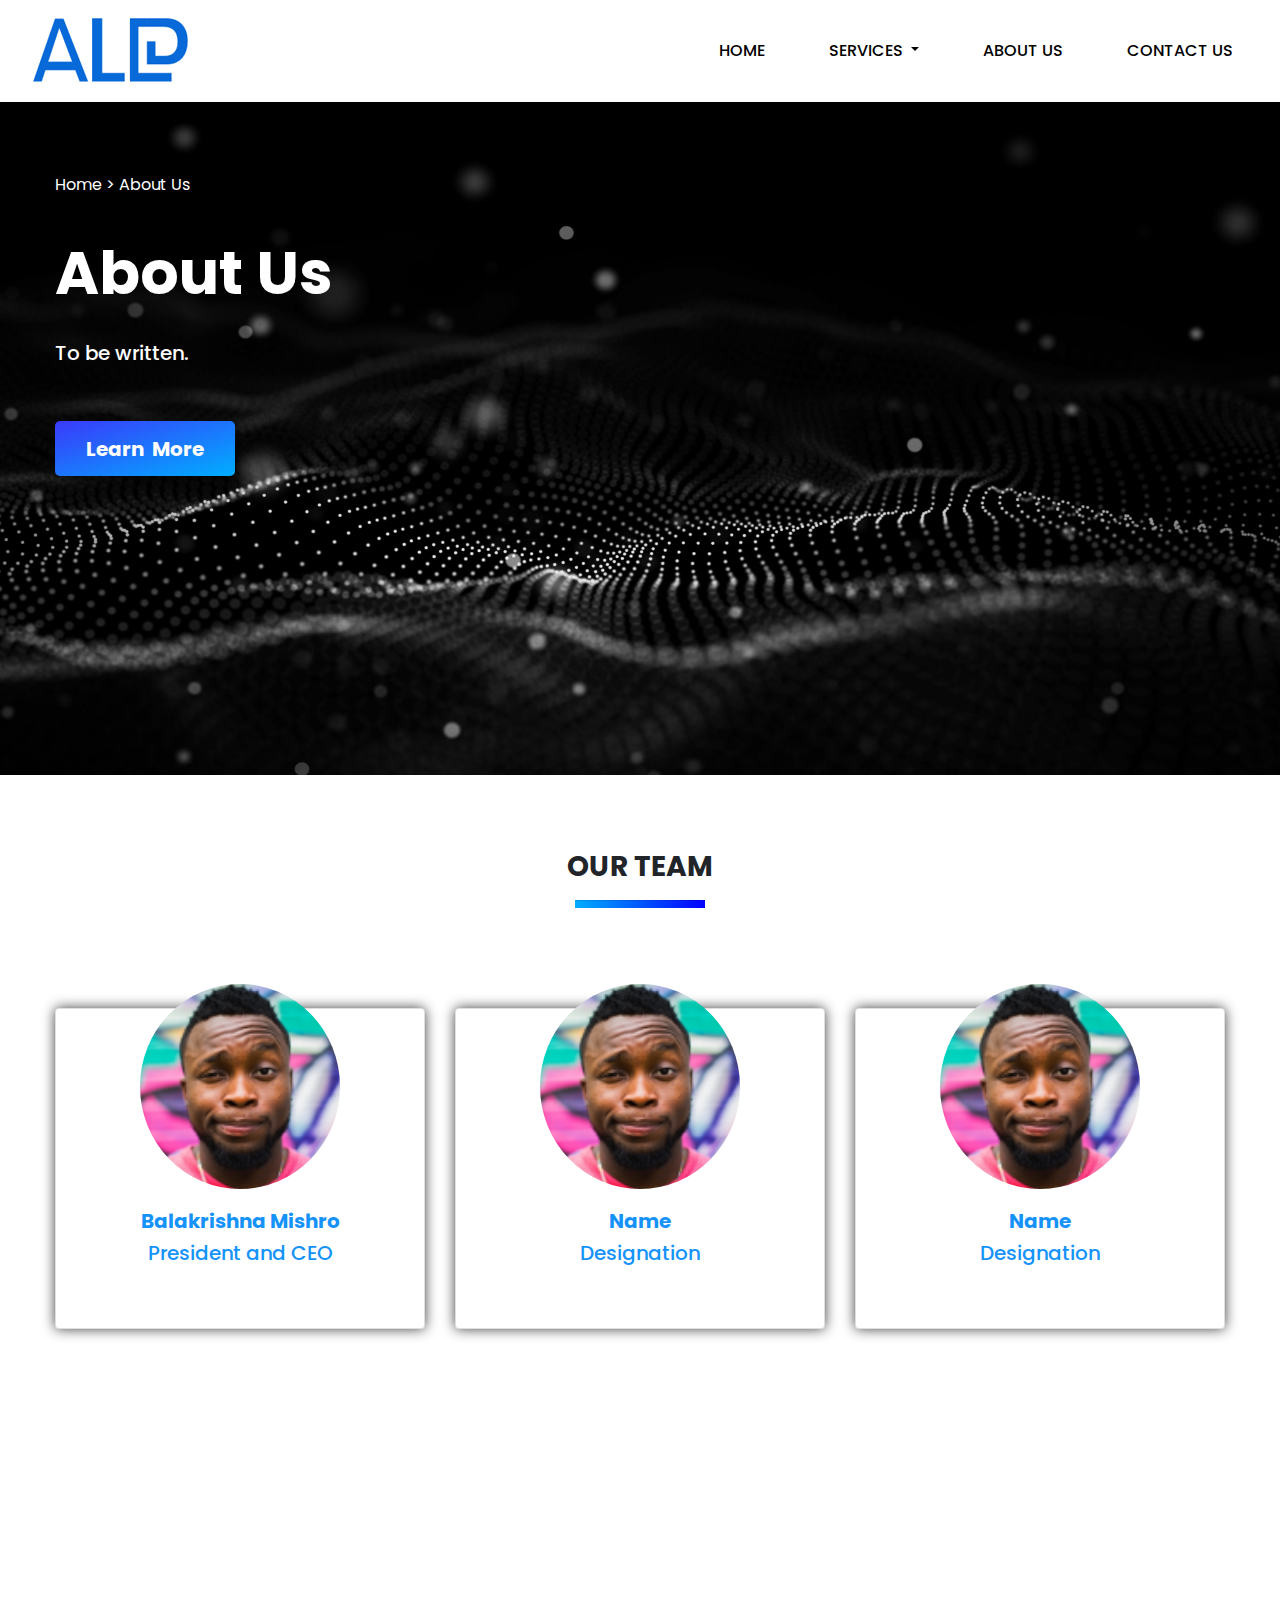
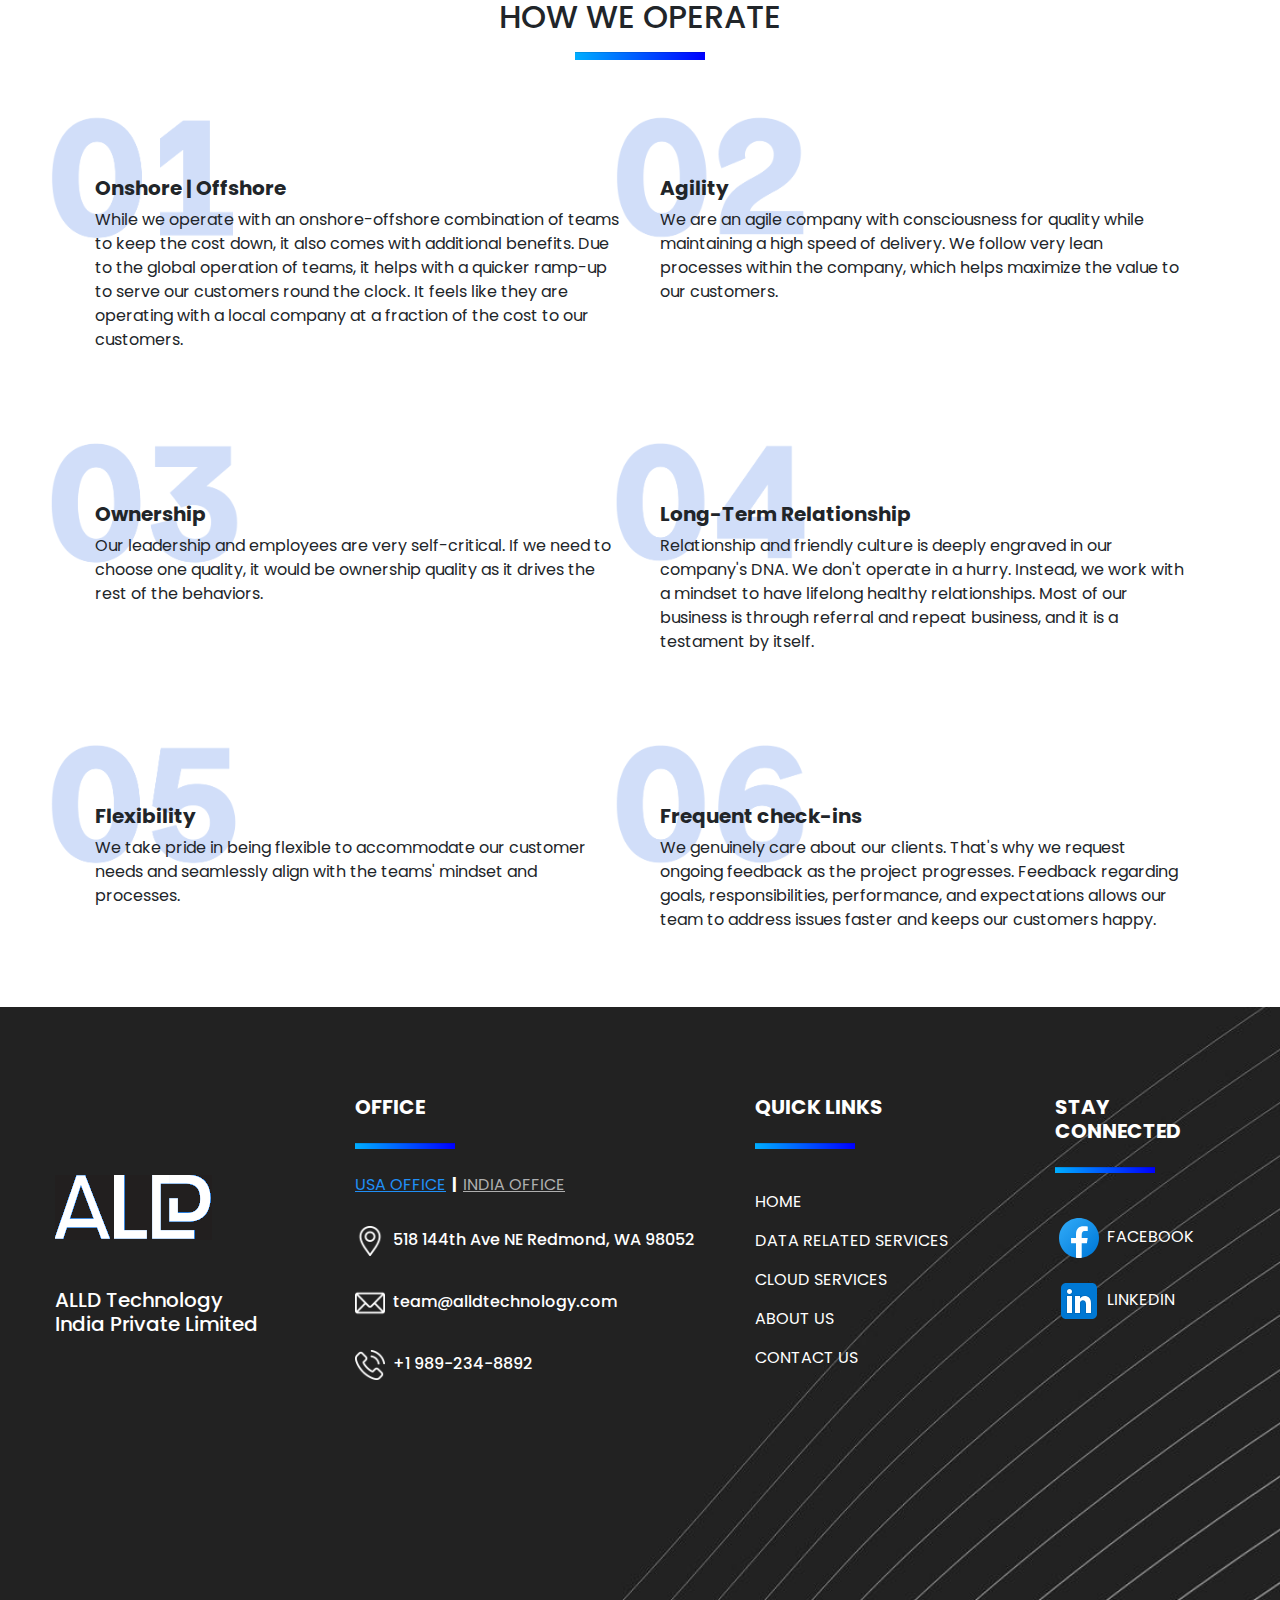
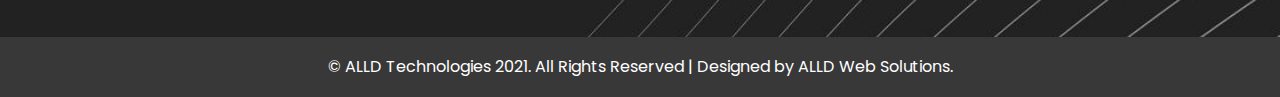
==== aboutUs.html @ c8954ce0 "Final changes" ====
<!doctype html>
<html lang="en">

<head>
    <!-- Required meta tags -->
    <meta charset="utf-8">
    <meta name="viewport" content="width=device-width, initial-scale=1, shrink-to-fit=no">

    <!-- Favicon -->
    <link rel="shortcut icon" href="images/favicon.ico" type="image/x-icon">
    <link rel="icon" href="images/favicon.ico" type="image/x-icon">

    <!-- Bootstrap CSS -->
    <link rel="stylesheet" href="css/bootstrap.min.css">
    <link rel="stylesheet" href="css/fontawesome-all.css">
    <link rel="stylesheet" href="css/plugin.css">
    <link rel="stylesheet" href="css/vendor.css">
    <link rel="stylesheet" href="css/common.css">
    <script src="https://cdn.jsdelivr.net/npm/bootstrap@5.1.3/dist/js/bootstrap.min.js"></script>
    <script src="js/script.js"></script>
    <title>ALLD solves ALL DATA problems</title>

<body>
    <header>
        <nav class="navbar navbar-expand-lg">
            <div class="container-xl">
                <a class="navbar-brand" href="#"><img src="images/logo.png" class=" img-fluid"></a>
                <button class="navbar-toggler" type="button" data-toggle="collapse" data-target="#main-nav"
                    aria-controls="main-nav" aria-expanded="false" aria-label="Toggle navigation">
                    <span class="line"></span>
                    <span class="line"></span>
                    <span class="line" style="margin-bottom: 0;"></span>
                </button>
                <div class="collapse navbar-collapse" id="main-nav">
                    <ul class="navbar-nav ml-auto">
                        <li class="nav-item">
                            <a class="nav-link" href="/"> HOME <span class="sr-only">(current)</span></a>
                        </li>
                        <div class="dropdown nav-item">
                            <button class="nav-link dropdown-toggle" id="dropdownMenuButton1" data-bs-toggle="dropdown"
                                aria-expanded="true">
                                SERVICES
                            </button>
                            <ul class="dropdown-menu" aria-labelledby="dropdownMenuButton1">
                                <li><a class="dropdown-item" href="dataServices.html">DATA RELATED SERVICES</a></li>
                                <li><a class="dropdown-item" href="cloudServices.html">CLOUD SERVICES</a></li>
                            </ul>
                        </div>
                        <li class="nav-item">
                            <a class="nav-link" href=""> ABOUT US </a>
                        </li>
                        <li class="nav-item">
                            <a class="nav-link" href="contactUs.html"> CONTACT US </a>
                        </li>
                    </ul>
                </div>
            </div>
        </nav>
    </header>
    <section class="services-landing-text"
        style="position: relative; top: 100px; background-image: url('images/new.jpg.crdownload'); background-size: 100% 100%; opacity: 1; height: 75vh;">
        <div class="container">
            <div class="row">
                <div class="col-md-8" style="position: relative; top: 30px">
                    <p><a href="/">Home</a> > About Us</p><br>
                    <h1><b>About Us</b></h1><br>
                    <h5>To be written.</h5><br><br>
                    <button onClick="goDown(600)"><b>Learn&nbsp;
                            More</b></button>
                </div>
            </div>
        </div>
    </section>

    <section class="big" style="top: 100px;">
        <div class="container">
            <h3><b>OUR TEAM</b></h3>
            <hr style="width: 130px; height: 7px;">
            <div class="row team">
                <div class="col-md-4">
                    <div class="card">
                        <img src="images/client-img.png" alt="" width="200">
                        <div class="details">
                            <h5><b>Balakrishna Mishro</b></h5>
                            <h5>President and CEO</h5>
                        </div>
                        <p>Balakrishna Mishro is an ex Microsoft, who loves to code everyday. Bala was in Microsoft for
                            10 years and worked in
                            office365 Antispam team as bigdata engineer. Bala was one of the early member who built the
                            massive data pipeline in
                            antispam team to manage 100TB of data every day. And Bala was one of the member to build few
                            most efficient ML models
                            which still runs in antispam runtime. <br><br>
                            As evidenced in this stint at Microsoft, Bala loves to build complex Big Data and Cloud
                            applications and products.</p>
                    </div>
                </div>
                <div class="col-md-4">
                    <div class="card">
                        <img src="images/client-img.png" alt="" width="200">
                        <div class="details">
                            <h5><b>Name</b></h5>
                            <h5>Designation</h5>
                        </div>
                        <p>Lorem ipsum dolor sit amet, consectetur adipisicing elit. Voluptate repudiandae repellendus
                            reiciendis enim nobis! Aspernatur placeat tempore in animi, aut incidunt laborum esse
                            temporibus aliquid quo enim deleniti, atque ab?</p>
                    </div>
                </div>
                <div class="col-md-4">
                    <div class="card">
                        <img src="images/client-img.png" alt="" width="200">
                        <div class="details">
                            <h5><b>Name</b></h5>
                            <h5>Designation</h5>
                        </div>
                        <p>Lorem ipsum dolor sit amet, consectetur adipisicing elit. Voluptate repudiandae repellendus
                            reiciendis enim nobis! Aspernatur placeat tempore in animi, aut incidunt laborum esse
                            temporibus aliquid quo enim deleniti, atque ab?</p>
                    </div>
                </div>
            </div>
        </div>
        <div class="container about-work">
            <h2 style="text-align: center;">HOW WE OPERATE</h2>
            <hr style="width: 130px; height: 7px;">
            <div class="row">
                <div class="col-md-6 cards">
                    <img src="images/numbers/1.png" width="200"
                        style="position: absolute; top: -30px; left: -30px; z-index:-1; opacity: .2;">
                    <h5><b>Onshore | Offshore</b></h5>
                    While we operate with an onshore-offshore combination of teams to keep the cost down, it also comes
                    with additional
                    benefits. Due to the global operation of teams, it helps with a quicker ramp-up to serve our
                    customers round the clock.
                    It feels like they are operating with a local company at a fraction of the cost to our customers.
                </div>
                <div class="col-md-6 cards">
                    <img src="images/numbers/2.png" width="200"
                        style="position: absolute; top: -30px; left: -30px; z-index:-1; opacity: .2;">
                    <h5><b>Agility</b></h5>
                    We are an agile company with consciousness for quality while maintaining a high speed of delivery.
                    We follow very lean
                    processes within the company, which helps maximize the value to our customers.
                </div>
            </div>

            <div class="row">
                <div class="col-md-6 cards">
                    <img src="images/numbers/3.png" width="200"
                        style="position: absolute; top: -30px; left: -30px; z-index:-1; opacity: .2;">
                    <h5><b>Ownership</b></h5>
                    Our leadership and employees are very self-critical. If we need to choose one quality, it would be
                    ownership quality as
                    it drives the rest of the behaviors.
                </div>
                <div class="col-md-6 cards">
                    <img src="images/numbers/4.png" width="200"
                        style="position: absolute; top: -30px; left: -30px; z-index:-1; opacity: .2;">
                    <h5><b>Long-Term Relationship</b></h5>
                    Relationship and friendly culture is deeply engraved in our company's DNA. We don't operate in a
                    hurry. Instead, we work
                    with a mindset to have lifelong healthy relationships. Most of our business is through referral and
                    repeat business, and
                    it is a testament by itself.
                </div>
            </div>

            <div class="row">
                <div class="col-md-6 cards">
                    <img src="images/numbers/5.png" width="200"
                        style="position: absolute; top: -30px; left: -30px; z-index:-1; opacity: .2;">
                    <h5><b>Flexibility</b></h5>
                    We take pride in being flexible to accommodate our customer needs and seamlessly align with the
                    teams' mindset and
                    processes.
                </div>
                <div class="col-md-6 cards">
                    <img src="images/numbers/6.png" width="200"
                        style="position: absolute; top: -30px; left: -30px; z-index:-1; opacity: .2;">
                    <h5><b>Frequent check-ins</b></h5>
                    We genuinely care about our clients. That's why we request ongoing feedback as the project
                    progresses. Feedback
                    regarding goals, responsibilities, performance, and expectations allows our team to address issues
                    faster and keeps our
                    customers happy.
                </div>
            </div>
        </div>
    </section>

    <footer style="background-image: url('images/service-background.jpeg');">
        <div class="container">
            <div class="row">
                <div class="col-md-3">
                    <div class="footer-spacer"></div>
                    <div class="footer-spacer"></div>
                    <div class="footer-spacer"></div>
                    <img src="images/logo/footer-logo.png" class="img-fluid"><br><br><br>
                    <h5>ALLD Technology<br>India Private Limited</h5><br>
                </div>
                <div class="col-md-4 office">
                    <div class="footer-spacer"></div>
                    <h5><b>OFFICE</b></h5>
                    <hr class="hr-footer"><br><br>
                    <h6><b><button onclick="changeOffice('USA')" id='USA' class="active"><u>USA
                                    OFFICE</u></button>&nbsp; |
                            &nbsp;<button onclick="changeOffice('INDIA')" id='INDIA'><u>INDIA OFFICE</u></button></b>
                    </h6><br>
                    <h6><img src="images/logo/location.png" width="30"> &nbsp;<span id="office-address">518 144th Ave
                            NE Redmond, WA 98052</span></h6>
                    <br>
                    <h6><img src="images/logo/email.png" width="30">&nbsp;&nbsp;team@alldtechnology.com</h6>
                    <br>
                    <h6><img src="images/logo/phone-call.png" width="30">&nbsp;&nbsp;<span id="office-phone">+1
                            989-234-8892</span></h6>
                </div>
                <div class="col-md-3">
                    <div class="footer-spacer"></div>
                    <h5><b>QUICK LINKS</b></h5>
                    <hr class="hr-footer"><br><br>
                    <ul>
                        <li><a href="/">HOME</a></li>
                        <li><a href="dataServices.html">DATA RELATED SERVICES</a></li>
                        <li><a href="cloudServices.html">CLOUD SERVICES</a></li>
                        <li><a href="">ABOUT US</a></li>
                        <li><a href="contactus.html">CONTACT US</a></li>
                    </ul>
                </div>
                <div class="col-md-2">
                    <div class="footer-spacer"></div>
                    <h5><b>STAY CONNECTED</b></h5>
                    <hr class="hr-footer"><br><br>
                    <ul>
                        <li><a href=""><img src="images/logo/icons8-facebook.svg"> FACEBOOK</a></li>
                        <li><a href=""><img src="images/logo/icons8-linkedin.svg"> LINKEDIN</a></li>
                    </ul>
                </div>
            </div>
        </div>
    </footer>
    <div class="copyright">
        <p>© ALLD Technologies 2021. All Rights Reserved | Designed by ALLD Web Solutions.</p>
    </div>

</body>
---- css/plugin.css ----
/**
 * Swiper 6.1.1
 * Most modern mobile touch slider and framework with hardware accelerated transitions
 * http://swiperjs.com
 *
 * Copyright 2014-2020 Vladimir Kharlampidi
 *
 * Released under the MIT License
 *
 * Released on: July 31, 2020
 */

 @font-face{font-family:swiper-icons;src:url('data:application/font-woff;charset=utf-8;base64, [base64]//wADZ2x5ZgAAAywAAADMAAAD2MHtryVoZWFkAAABbAAAADAAAAA2E2+eoWhoZWEAAAGcAAAAHwAAACQC9gDzaG10eAAAAigAAAAZAAAArgJkABFsb2NhAAAC0AAAAFoAAABaFQAUGG1heHAAAAG8AAAAHwAAACAAcABAbmFtZQAAA/gAAAE5AAACXvFdBwlwb3N0AAAFNAAAAGIAAACE5s74hXjaY2BkYGAAYpf5Hu/j+W2+MnAzMYDAzaX6QjD6/4//Bxj5GA8AuRwMYGkAPywL13jaY2BkYGA88P8Agx4j+/8fQDYfA1AEBWgDAIB2BOoAeNpjYGRgYNBh4GdgYgABEMnIABJzYNADCQAACWgAsQB42mNgYfzCOIGBlYGB0YcxjYGBwR1Kf2WQZGhhYGBiYGVmgAFGBiQQkOaawtDAoMBQxXjg/wEGPcYDDA4wNUA2CCgwsAAAO4EL6gAAeNpj2M0gyAACqxgGNWBkZ2D4/wMA+xkDdgAAAHjaY2BgYGaAYBkGRgYQiAHyGMF8FgYHIM3DwMHABGQrMOgyWDLEM1T9/w8UBfEMgLzE////P/5//f/V/xv+r4eaAAeMbAxwIUYmIMHEgKYAYjUcsDAwsLKxc3BycfPw8jEQA/[base64]/uznmfPFBNODM2K7MTQ45YEAZqGP81AmGGcF3iPqOop0r1SPTaTbVkfUe4HXj97wYE+yNwWYxwWu4v1ugWHgo3S1XdZEVqWM7ET0cfnLGxWfkgR42o2PvWrDMBSFj/IHLaF0zKjRgdiVMwScNRAoWUoH78Y2icB/yIY09An6AH2Bdu/UB+yxopYshQiEvnvu0dURgDt8QeC8PDw7Fpji3fEA4z/PEJ6YOB5hKh4dj3EvXhxPqH/SKUY3rJ7srZ4FZnh1PMAtPhwP6fl2PMJMPDgeQ4rY8YT6Gzao0eAEA409DuggmTnFnOcSCiEiLMgxCiTI6Cq5DZUd3Qmp10vO0LaLTd2cjN4fOumlc7lUYbSQcZFkutRG7g6JKZKy0RmdLY680CDnEJ+UMkpFFe1RN7nxdVpXrC4aTtnaurOnYercZg2YVmLN/d/gczfEimrE/fs/bOuq29Zmn8tloORaXgZgGa78yO9/cnXm2BpaGvq25Dv9S4E9+5SIc9PqupJKhYFSSl47+Qcr1mYNAAAAeNptw0cKwkAAAMDZJA8Q7OUJvkLsPfZ6zFVERPy8qHh2YER+3i/BP83vIBLLySsoKimrqKqpa2hp6+jq6RsYGhmbmJqZSy0sraxtbO3sHRydnEMU4uR6yx7JJXveP7WrDycAAAAAAAH//wACeNpjYGRgYOABYhkgZgJCZgZNBkYGLQZtIJsFLMYAAAw3ALgAeNolizEKgDAQBCchRbC2sFER0YD6qVQiBCv/H9ezGI6Z5XBAw8CBK/m5iQQVauVbXLnOrMZv2oLdKFa8Pjuru2hJzGabmOSLzNMzvutpB3N42mNgZGBg4GKQYzBhYMxJLMlj4GBgAYow/P/PAJJhLM6sSoWKfWCAAwDAjgbRAAB42mNgYGBkAIIbCZo5IPrmUn0hGA0AO8EFTQAA') format('woff');font-weight:400;font-style:normal}:root{--swiper-theme-color:#007aff}.swiper-container{margin-left:auto;margin-right:auto;position:relative;overflow:hidden;list-style:none;padding:0;z-index:1}.swiper-container-vertical>.swiper-wrapper{flex-direction:column}.swiper-wrapper{position:relative;width:100%;height:100%;z-index:1;display:flex;transition-property:transform;box-sizing:content-box}.swiper-container-android .swiper-slide,.swiper-wrapper{transform:translate3d(0px,0,0)}.swiper-container-multirow>.swiper-wrapper{flex-wrap:wrap}.swiper-container-multirow-column>.swiper-wrapper{flex-wrap:wrap;flex-direction:column}.swiper-container-free-mode>.swiper-wrapper{transition-timing-function:ease-out;margin:0 auto}.swiper-slide{flex-shrink:0;width:100%;height:100%;position:relative;transition-property:transform}.swiper-slide-invisible-blank{visibility:hidden}.swiper-container-autoheight,.swiper-container-autoheight .swiper-slide{height:auto}.swiper-container-autoheight .swiper-wrapper{align-items:flex-start;transition-property:transform,height}.swiper-container-3d{perspective:1200px}.swiper-container-3d .swiper-cube-shadow,.swiper-container-3d .swiper-slide,.swiper-container-3d .swiper-slide-shadow-bottom,.swiper-container-3d .swiper-slide-shadow-left,.swiper-container-3d .swiper-slide-shadow-right,.swiper-container-3d .swiper-slide-shadow-top,.swiper-container-3d .swiper-wrapper{transform-style:preserve-3d}.swiper-container-3d .swiper-slide-shadow-bottom,.swiper-container-3d .swiper-slide-shadow-left,.swiper-container-3d .swiper-slide-shadow-right,.swiper-container-3d .swiper-slide-shadow-top{position:absolute;left:0;top:0;width:100%;height:100%;pointer-events:none;z-index:10}.swiper-container-3d .swiper-slide-shadow-left{background-image:linear-gradient(to left,rgba(0,0,0,.5),rgba(0,0,0,0))}.swiper-container-3d .swiper-slide-shadow-right{background-image:linear-gradient(to right,rgba(0,0,0,.5),rgba(0,0,0,0))}.swiper-container-3d .swiper-slide-shadow-top{background-image:linear-gradient(to top,rgba(0,0,0,.5),rgba(0,0,0,0))}.swiper-container-3d .swiper-slide-shadow-bottom{background-image:linear-gradient(to bottom,rgba(0,0,0,.5),rgba(0,0,0,0))}.swiper-container-css-mode>.swiper-wrapper{overflow:auto;scrollbar-width:none;-ms-overflow-style:none}.swiper-container-css-mode>.swiper-wrapper::-webkit-scrollbar{display:none}.swiper-container-css-mode>.swiper-wrapper>.swiper-slide{scroll-snap-align:start start}.swiper-container-horizontal.swiper-container-css-mode>.swiper-wrapper{scroll-snap-type:x mandatory}.swiper-container-vertical.swiper-container-css-mode>.swiper-wrapper{scroll-snap-type:y mandatory}:root{--swiper-navigation-size:44px}.swiper-button-next,.swiper-button-prev{position:absolute;top:50%;width:calc(var(--swiper-navigation-size)/ 44 * 27);height:var(--swiper-navigation-size);margin-top:calc(-1 * var(--swiper-navigation-size)/ 2);z-index:10;cursor:pointer;display:flex;align-items:center;justify-content:center;color:var(--swiper-navigation-color,var(--swiper-theme-color))}.swiper-button-next.swiper-button-disabled,.swiper-button-prev.swiper-button-disabled{opacity:.35;cursor:auto;pointer-events:none}.swiper-button-next:after,.swiper-button-prev:after{font-family:swiper-icons;font-size:var(--swiper-navigation-size);text-transform:none!important;letter-spacing:0;text-transform:none;font-variant:initial;line-height:1}.swiper-button-prev,.swiper-container-rtl .swiper-button-next{left:10px;right:auto}.swiper-button-prev:after,.swiper-container-rtl .swiper-button-next:after{content:'prev'}.swiper-button-next,.swiper-container-rtl .swiper-button-prev{right:10px;left:auto}.swiper-button-next:after,.swiper-container-rtl .swiper-button-prev:after{content:'next'}.swiper-button-next.swiper-button-white,.swiper-button-prev.swiper-button-white{--swiper-navigation-color:#ffffff}.swiper-button-next.swiper-button-black,.swiper-button-prev.swiper-button-black{--swiper-navigation-color:#000000}.swiper-button-lock{display:none}.swiper-pagination{position:absolute;text-align:center;transition:.3s opacity;transform:translate3d(0,0,0);z-index:10}.swiper-pagination.swiper-pagination-hidden{opacity:0}.swiper-container-horizontal>.swiper-pagination-bullets,.swiper-pagination-custom,.swiper-pagination-fraction{bottom:10px;left:0;width:100%}.swiper-pagination-bullets-dynamic{overflow:hidden;font-size:0}.swiper-pagination-bullets-dynamic .swiper-pagination-bullet{transform:scale(.33);position:relative}.swiper-pagination-bullets-dynamic .swiper-pagination-bullet-active{transform:scale(1)}.swiper-pagination-bullets-dynamic .swiper-pagination-bullet-active-main{transform:scale(1)}.swiper-pagination-bullets-dynamic .swiper-pagination-bullet-active-prev{transform:scale(.66)}.swiper-pagination-bullets-dynamic .swiper-pagination-bullet-active-prev-prev{transform:scale(.33)}.swiper-pagination-bullets-dynamic .swiper-pagination-bullet-active-next{transform:scale(.66)}.swiper-pagination-bullets-dynamic .swiper-pagination-bullet-active-next-next{transform:scale(.33)}.swiper-pagination-bullet{width:8px;height:8px;display:inline-block;border-radius:100%;background:#000;opacity:.2}button.swiper-pagination-bullet{border:none;margin:0;padding:0;box-shadow:none;-webkit-appearance:none;-moz-appearance:none;appearance:none}.swiper-pagination-clickable .swiper-pagination-bullet{cursor:pointer}.swiper-pagination-bullet-active{opacity:1;background:var(--swiper-pagination-color,var(--swiper-theme-color))}.swiper-container-vertical>.swiper-pagination-bullets{right:10px;top:50%;transform:translate3d(0px,-50%,0)}.swiper-container-vertical>.swiper-pagination-bullets .swiper-pagination-bullet{margin:6px 0;display:block}.swiper-container-vertical>.swiper-pagination-bullets.swiper-pagination-bullets-dynamic{top:50%;transform:translateY(-50%);width:8px}.swiper-container-vertical>.swiper-pagination-bullets.swiper-pagination-bullets-dynamic .swiper-pagination-bullet{display:inline-block;transition:.2s transform,.2s top}.swiper-container-horizontal>.swiper-pagination-bullets .swiper-pagination-bullet{margin:0 4px}.swiper-container-horizontal>.swiper-pagination-bullets.swiper-pagination-bullets-dynamic{left:50%;transform:translateX(-50%);white-space:nowrap}.swiper-container-horizontal>.swiper-pagination-bullets.swiper-pagination-bullets-dynamic .swiper-pagination-bullet{transition:.2s transform,.2s left}.swiper-container-horizontal.swiper-container-rtl>.swiper-pagination-bullets-dynamic .swiper-pagination-bullet{transition:.2s transform,.2s right}.swiper-pagination-progressbar{background:rgba(0,0,0,.25);position:absolute}.swiper-pagination-progressbar .swiper-pagination-progressbar-fill{background:var(--swiper-pagination-color,var(--swiper-theme-color));position:absolute;left:0;top:0;width:100%;height:100%;transform:scale(0);transform-origin:left top}.swiper-container-rtl .swiper-pagination-progressbar .swiper-pagination-progressbar-fill{transform-origin:right top}.swiper-container-horizontal>.swiper-pagination-progressbar,.swiper-container-vertical>.swiper-pagination-progressbar.swiper-pagination-progressbar-opposite{width:100%;height:4px;left:0;top:0}.swiper-container-horizontal>.swiper-pagination-progressbar.swiper-pagination-progressbar-opposite,.swiper-container-vertical>.swiper-pagination-progressbar{width:4px;height:100%;left:0;top:0}.swiper-pagination-white{--swiper-pagination-color:#ffffff}.swiper-pagination-black{--swiper-pagination-color:#000000}.swiper-pagination-lock{display:none}.swiper-scrollbar{border-radius:10px;position:relative;-ms-touch-action:none;background:rgba(0,0,0,.1)}.swiper-container-horizontal>.swiper-scrollbar{position:absolute;left:1%;bottom:3px;z-index:50;height:5px;width:98%}.swiper-container-vertical>.swiper-scrollbar{position:absolute;right:3px;top:1%;z-index:50;width:5px;height:98%}.swiper-scrollbar-drag{height:100%;width:100%;position:relative;background:rgba(0,0,0,.5);border-radius:10px;left:0;top:0}.swiper-scrollbar-cursor-drag{cursor:move}.swiper-scrollbar-lock{display:none}.swiper-zoom-container{width:100%;height:100%;display:flex;justify-content:center;align-items:center;text-align:center}.swiper-zoom-container>canvas,.swiper-zoom-container>img,.swiper-zoom-container>svg{max-width:100%;max-height:100%;object-fit:contain}.swiper-slide-zoomed{cursor:move}.swiper-lazy-preloader{width:42px;height:42px;position:absolute;left:50%;top:50%;margin-left:-21px;margin-top:-21px;z-index:10;transform-origin:50%;animation:swiper-preloader-spin 1s infinite linear;box-sizing:border-box;border:4px solid var(--swiper-preloader-color,var(--swiper-theme-color));border-radius:50%;border-top-color:transparent}.swiper-lazy-preloader-white{--swiper-preloader-color:#fff}.swiper-lazy-preloader-black{--swiper-preloader-color:#000}@keyframes swiper-preloader-spin{100%{transform:rotate(360deg)}}.swiper-container .swiper-notification{position:absolute;left:0;top:0;pointer-events:none;opacity:0;z-index:-1000}.swiper-container-fade.swiper-container-free-mode .swiper-slide{transition-timing-function:ease-out}.swiper-container-fade .swiper-slide{pointer-events:none;transition-property:opacity}.swiper-container-fade .swiper-slide .swiper-slide{pointer-events:none}.swiper-container-fade .swiper-slide-active,.swiper-container-fade .swiper-slide-active .swiper-slide-active{pointer-events:auto}.swiper-container-cube{overflow:visible}.swiper-container-cube .swiper-slide{pointer-events:none;-webkit-backface-visibility:hidden;backface-visibility:hidden;z-index:1;visibility:hidden;transform-origin:0 0;width:100%;height:100%}.swiper-container-cube .swiper-slide .swiper-slide{pointer-events:none}.swiper-container-cube.swiper-container-rtl .swiper-slide{transform-origin:100% 0}.swiper-container-cube .swiper-slide-active,.swiper-container-cube .swiper-slide-active .swiper-slide-active{pointer-events:auto}.swiper-container-cube .swiper-slide-active,.swiper-container-cube .swiper-slide-next,.swiper-container-cube .swiper-slide-next+.swiper-slide,.swiper-container-cube .swiper-slide-prev{pointer-events:auto;visibility:visible}.swiper-container-cube .swiper-slide-shadow-bottom,.swiper-container-cube .swiper-slide-shadow-left,.swiper-container-cube .swiper-slide-shadow-right,.swiper-container-cube .swiper-slide-shadow-top{z-index:0;-webkit-backface-visibility:hidden;backface-visibility:hidden}.swiper-container-cube .swiper-cube-shadow{position:absolute;left:0;bottom:0px;width:100%;height:100%;background:#000;opacity:.6;-webkit-filter:blur(50px);filter:blur(50px);z-index:0}.swiper-container-flip{overflow:visible}.swiper-container-flip .swiper-slide{pointer-events:none;-webkit-backface-visibility:hidden;backface-visibility:hidden;z-index:1}.swiper-container-flip .swiper-slide .swiper-slide{pointer-events:none}.swiper-container-flip .swiper-slide-active,.swiper-container-flip .swiper-slide-active .swiper-slide-active{pointer-events:auto}.swiper-container-flip .swiper-slide-shadow-bottom,.swiper-container-flip .swiper-slide-shadow-left,.swiper-container-flip .swiper-slide-shadow-right,.swiper-container-flip .swiper-slide-shadow-top{z-index:0;-webkit-backface-visibility:hidden;backface-visibility:hidden}

/* AOS CSS */
[data-aos][data-aos][data-aos-duration="50"],body[data-aos-duration="50"] [data-aos]{transition-duration:50ms}[data-aos][data-aos][data-aos-delay="50"],body[data-aos-delay="50"] [data-aos]{transition-delay:0}[data-aos][data-aos][data-aos-delay="50"].aos-animate,body[data-aos-delay="50"] [data-aos].aos-animate{transition-delay:50ms}[data-aos][data-aos][data-aos-duration="100"],body[data-aos-duration="100"] [data-aos]{transition-duration:.1s}[data-aos][data-aos][data-aos-delay="100"],body[data-aos-delay="100"] [data-aos]{transition-delay:0}[data-aos][data-aos][data-aos-delay="100"].aos-animate,body[data-aos-delay="100"] [data-aos].aos-animate{transition-delay:.1s}[data-aos][data-aos][data-aos-duration="150"],body[data-aos-duration="150"] [data-aos]{transition-duration:.15s}[data-aos][data-aos][data-aos-delay="150"],body[data-aos-delay="150"] [data-aos]{transition-delay:0}[data-aos][data-aos][data-aos-delay="150"].aos-animate,body[data-aos-delay="150"] [data-aos].aos-animate{transition-delay:.15s}[data-aos][data-aos][data-aos-duration="200"],body[data-aos-duration="200"] [data-aos]{transition-duration:.2s}[data-aos][data-aos][data-aos-delay="200"],body[data-aos-delay="200"] [data-aos]{transition-delay:0}[data-aos][data-aos][data-aos-delay="200"].aos-animate,body[data-aos-delay="200"] [data-aos].aos-animate{transition-delay:.2s}[data-aos][data-aos][data-aos-duration="250"],body[data-aos-duration="250"] [data-aos]{transition-duration:.25s}[data-aos][data-aos][data-aos-delay="250"],body[data-aos-delay="250"] [data-aos]{transition-delay:0}[data-aos][data-aos][data-aos-delay="250"].aos-animate,body[data-aos-delay="250"] [data-aos].aos-animate{transition-delay:.25s}[data-aos][data-aos][data-aos-duration="300"],body[data-aos-duration="300"] [data-aos]{transition-duration:.3s}[data-aos][data-aos][data-aos-delay="300"],body[data-aos-delay="300"] [data-aos]{transition-delay:0}[data-aos][data-aos][data-aos-delay="300"].aos-animate,body[data-aos-delay="300"] [data-aos].aos-animate{transition-delay:.3s}[data-aos][data-aos][data-aos-duration="350"],body[data-aos-duration="350"] [data-aos]{transition-duration:.35s}[data-aos][data-aos][data-aos-delay="350"],body[data-aos-delay="350"] [data-aos]{transition-delay:0}[data-aos][data-aos][data-aos-delay="350"].aos-animate,body[data-aos-delay="350"] [data-aos].aos-animate{transition-delay:.35s}[data-aos][data-aos][data-aos-duration="400"],body[data-aos-duration="400"] [data-aos]{transition-duration:.4s}[data-aos][data-aos][data-aos-delay="400"],body[data-aos-delay="400"] [data-aos]{transition-delay:0}[data-aos][data-aos][data-aos-delay="400"].aos-animate,body[data-aos-delay="400"] [data-aos].aos-animate{transition-delay:.4s}[data-aos][data-aos][data-aos-duration="450"],body[data-aos-duration="450"] [data-aos]{transition-duration:.45s}[data-aos][data-aos][data-aos-delay="450"],body[data-aos-delay="450"] [data-aos]{transition-delay:0}[data-aos][data-aos][data-aos-delay="450"].aos-animate,body[data-aos-delay="450"] [data-aos].aos-animate{transition-delay:.45s}[data-aos][data-aos][data-aos-duration="500"],body[data-aos-duration="500"] [data-aos]{transition-duration:.5s}[data-aos][data-aos][data-aos-delay="500"],body[data-aos-delay="500"] [data-aos]{transition-delay:0}[data-aos][data-aos][data-aos-delay="500"].aos-animate,body[data-aos-delay="500"] [data-aos].aos-animate{transition-delay:.5s}[data-aos][data-aos][data-aos-duration="550"],body[data-aos-duration="550"] [data-aos]{transition-duration:.55s}[data-aos][data-aos][data-aos-delay="550"],body[data-aos-delay="550"] [data-aos]{transition-delay:0}[data-aos][data-aos][data-aos-delay="550"].aos-animate,body[data-aos-delay="550"] [data-aos].aos-animate{transition-delay:.55s}[data-aos][data-aos][data-aos-duration="600"],body[data-aos-duration="600"] [data-aos]{transition-duration:.6s}[data-aos][data-aos][data-aos-delay="600"],body[data-aos-delay="600"] [data-aos]{transition-delay:0}[data-aos][data-aos][data-aos-delay="600"].aos-animate,body[data-aos-delay="600"] [data-aos].aos-animate{transition-delay:.6s}[data-aos][data-aos][data-aos-duration="650"],body[data-aos-duration="650"] [data-aos]{transition-duration:.65s}[data-aos][data-aos][data-aos-delay="650"],body[data-aos-delay="650"] [data-aos]{transition-delay:0}[data-aos][data-aos][data-aos-delay="650"].aos-animate,body[data-aos-delay="650"] [data-aos].aos-animate{transition-delay:.65s}[data-aos][data-aos][data-aos-duration="700"],body[data-aos-duration="700"] [data-aos]{transition-duration:.7s}[data-aos][data-aos][data-aos-delay="700"],body[data-aos-delay="700"] [data-aos]{transition-delay:0}[data-aos][data-aos][data-aos-delay="700"].aos-animate,body[data-aos-delay="700"] [data-aos].aos-animate{transition-delay:.7s}[data-aos][data-aos][data-aos-duration="750"],body[data-aos-duration="750"] [data-aos]{transition-duration:.75s}[data-aos][data-aos][data-aos-delay="750"],body[data-aos-delay="750"] [data-aos]{transition-delay:0}[data-aos][data-aos][data-aos-delay="750"].aos-animate,body[data-aos-delay="750"] [data-aos].aos-animate{transition-delay:.75s}[data-aos][data-aos][data-aos-duration="800"],body[data-aos-duration="800"] [data-aos]{transition-duration:.8s}[data-aos][data-aos][data-aos-delay="800"],body[data-aos-delay="800"] [data-aos]{transition-delay:0}[data-aos][data-aos][data-aos-delay="800"].aos-animate,body[data-aos-delay="800"] [data-aos].aos-animate{transition-delay:.8s}[data-aos][data-aos][data-aos-duration="850"],body[data-aos-duration="850"] [data-aos]{transition-duration:.85s}[data-aos][data-aos][data-aos-delay="850"],body[data-aos-delay="850"] [data-aos]{transition-delay:0}[data-aos][data-aos][data-aos-delay="850"].aos-animate,body[data-aos-delay="850"] [data-aos].aos-animate{transition-delay:.85s}[data-aos][data-aos][data-aos-duration="900"],body[data-aos-duration="900"] [data-aos]{transition-duration:.9s}[data-aos][data-aos][data-aos-delay="900"],body[data-aos-delay="900"] [data-aos]{transition-delay:0}[data-aos][data-aos][data-aos-delay="900"].aos-animate,body[data-aos-delay="900"] [data-aos].aos-animate{transition-delay:.9s}[data-aos][data-aos][data-aos-duration="950"],body[data-aos-duration="950"] [data-aos]{transition-duration:.95s}[data-aos][data-aos][data-aos-delay="950"],body[data-aos-delay="950"] [data-aos]{transition-delay:0}[data-aos][data-aos][data-aos-delay="950"].aos-animate,body[data-aos-delay="950"] [data-aos].aos-animate{transition-delay:.95s}[data-aos][data-aos][data-aos-duration="1000"],body[data-aos-duration="1000"] [data-aos]{transition-duration:1s}[data-aos][data-aos][data-aos-delay="1000"],body[data-aos-delay="1000"] [data-aos]{transition-delay:0}[data-aos][data-aos][data-aos-delay="1000"].aos-animate,body[data-aos-delay="1000"] [data-aos].aos-animate{transition-delay:1s}[data-aos][data-aos][data-aos-duration="1050"],body[data-aos-duration="1050"] [data-aos]{transition-duration:1.05s}[data-aos][data-aos][data-aos-delay="1050"],body[data-aos-delay="1050"] [data-aos]{transition-delay:0}[data-aos][data-aos][data-aos-delay="1050"].aos-animate,body[data-aos-delay="1050"] [data-aos].aos-animate{transition-delay:1.05s}[data-aos][data-aos][data-aos-duration="1100"],body[data-aos-duration="1100"] [data-aos]{transition-duration:1.1s}[data-aos][data-aos][data-aos-delay="1100"],body[data-aos-delay="1100"] [data-aos]{transition-delay:0}[data-aos][data-aos][data-aos-delay="1100"].aos-animate,body[data-aos-delay="1100"] [data-aos].aos-animate{transition-delay:1.1s}[data-aos][data-aos][data-aos-duration="1150"],body[data-aos-duration="1150"] [data-aos]{transition-duration:1.15s}[data-aos][data-aos][data-aos-delay="1150"],body[data-aos-delay="1150"] [data-aos]{transition-delay:0}[data-aos][data-aos][data-aos-delay="1150"].aos-animate,body[data-aos-delay="1150"] [data-aos].aos-animate{transition-delay:1.15s}[data-aos][data-aos][data-aos-duration="1200"],body[data-aos-duration="1200"] [data-aos]{transition-duration:1.2s}[data-aos][data-aos][data-aos-delay="1200"],body[data-aos-delay="1200"] [data-aos]{transition-delay:0}[data-aos][data-aos][data-aos-delay="1200"].aos-animate,body[data-aos-delay="1200"] [data-aos].aos-animate{transition-delay:1.2s}[data-aos][data-aos][data-aos-duration="1250"],body[data-aos-duration="1250"] [data-aos]{transition-duration:1.25s}[data-aos][data-aos][data-aos-delay="1250"],body[data-aos-delay="1250"] [data-aos]{transition-delay:0}[data-aos][data-aos][data-aos-delay="1250"].aos-animate,body[data-aos-delay="1250"] [data-aos].aos-animate{transition-delay:1.25s}[data-aos][data-aos][data-aos-duration="1300"],body[data-aos-duration="1300"] [data-aos]{transition-duration:1.3s}[data-aos][data-aos][data-aos-delay="1300"],body[data-aos-delay="1300"] [data-aos]{transition-delay:0}[data-aos][data-aos][data-aos-delay="1300"].aos-animate,body[data-aos-delay="1300"] [data-aos].aos-animate{transition-delay:1.3s}[data-aos][data-aos][data-aos-duration="1350"],body[data-aos-duration="1350"] [data-aos]{transition-duration:1.35s}[data-aos][data-aos][data-aos-delay="1350"],body[data-aos-delay="1350"] [data-aos]{transition-delay:0}[data-aos][data-aos][data-aos-delay="1350"].aos-animate,body[data-aos-delay="1350"] [data-aos].aos-animate{transition-delay:1.35s}[data-aos][data-aos][data-aos-duration="1400"],body[data-aos-duration="1400"] [data-aos]{transition-duration:1.4s}[data-aos][data-aos][data-aos-delay="1400"],body[data-aos-delay="1400"] [data-aos]{transition-delay:0}[data-aos][data-aos][data-aos-delay="1400"].aos-animate,body[data-aos-delay="1400"] [data-aos].aos-animate{transition-delay:1.4s}[data-aos][data-aos][data-aos-duration="1450"],body[data-aos-duration="1450"] [data-aos]{transition-duration:1.45s}[data-aos][data-aos][data-aos-delay="1450"],body[data-aos-delay="1450"] [data-aos]{transition-delay:0}[data-aos][data-aos][data-aos-delay="1450"].aos-animate,body[data-aos-delay="1450"] [data-aos].aos-animate{transition-delay:1.45s}[data-aos][data-aos][data-aos-duration="1500"],body[data-aos-duration="1500"] [data-aos]{transition-duration:1.5s}[data-aos][data-aos][data-aos-delay="1500"],body[data-aos-delay="1500"] [data-aos]{transition-delay:0}[data-aos][data-aos][data-aos-delay="1500"].aos-animate,body[data-aos-delay="1500"] [data-aos].aos-animate{transition-delay:1.5s}[data-aos][data-aos][data-aos-duration="1550"],body[data-aos-duration="1550"] [data-aos]{transition-duration:1.55s}[data-aos][data-aos][data-aos-delay="1550"],body[data-aos-delay="1550"] [data-aos]{transition-delay:0}[data-aos][data-aos][data-aos-delay="1550"].aos-animate,body[data-aos-delay="1550"] [data-aos].aos-animate{transition-delay:1.55s}[data-aos][data-aos][data-aos-duration="1600"],body[data-aos-duration="1600"] [data-aos]{transition-duration:1.6s}[data-aos][data-aos][data-aos-delay="1600"],body[data-aos-delay="1600"] [data-aos]{transition-delay:0}[data-aos][data-aos][data-aos-delay="1600"].aos-animate,body[data-aos-delay="1600"] [data-aos].aos-animate{transition-delay:1.6s}[data-aos][data-aos][data-aos-duration="1650"],body[data-aos-duration="1650"] [data-aos]{transition-duration:1.65s}[data-aos][data-aos][data-aos-delay="1650"],body[data-aos-delay="1650"] [data-aos]{transition-delay:0}[data-aos][data-aos][data-aos-delay="1650"].aos-animate,body[data-aos-delay="1650"] [data-aos].aos-animate{transition-delay:1.65s}[data-aos][data-aos][data-aos-duration="1700"],body[data-aos-duration="1700"] [data-aos]{transition-duration:1.7s}[data-aos][data-aos][data-aos-delay="1700"],body[data-aos-delay="1700"] [data-aos]{transition-delay:0}[data-aos][data-aos][data-aos-delay="1700"].aos-animate,body[data-aos-delay="1700"] [data-aos].aos-animate{transition-delay:1.7s}[data-aos][data-aos][data-aos-duration="1750"],body[data-aos-duration="1750"] [data-aos]{transition-duration:1.75s}[data-aos][data-aos][data-aos-delay="1750"],body[data-aos-delay="1750"] [data-aos]{transition-delay:0}[data-aos][data-aos][data-aos-delay="1750"].aos-animate,body[data-aos-delay="1750"] [data-aos].aos-animate{transition-delay:1.75s}[data-aos][data-aos][data-aos-duration="1800"],body[data-aos-duration="1800"] [data-aos]{transition-duration:1.8s}[data-aos][data-aos][data-aos-delay="1800"],body[data-aos-delay="1800"] [data-aos]{transition-delay:0}[data-aos][data-aos][data-aos-delay="1800"].aos-animate,body[data-aos-delay="1800"] [data-aos].aos-animate{transition-delay:1.8s}[data-aos][data-aos][data-aos-duration="1850"],body[data-aos-duration="1850"] [data-aos]{transition-duration:1.85s}[data-aos][data-aos][data-aos-delay="1850"],body[data-aos-delay="1850"] [data-aos]{transition-delay:0}[data-aos][data-aos][data-aos-delay="1850"].aos-animate,body[data-aos-delay="1850"] [data-aos].aos-animate{transition-delay:1.85s}[data-aos][data-aos][data-aos-duration="1900"],body[data-aos-duration="1900"] [data-aos]{transition-duration:1.9s}[data-aos][data-aos][data-aos-delay="1900"],body[data-aos-delay="1900"] [data-aos]{transition-delay:0}[data-aos][data-aos][data-aos-delay="1900"].aos-animate,body[data-aos-delay="1900"] [data-aos].aos-animate{transition-delay:1.9s}[data-aos][data-aos][data-aos-duration="1950"],body[data-aos-duration="1950"] [data-aos]{transition-duration:1.95s}[data-aos][data-aos][data-aos-delay="1950"],body[data-aos-delay="1950"] [data-aos]{transition-delay:0}[data-aos][data-aos][data-aos-delay="1950"].aos-animate,body[data-aos-delay="1950"] [data-aos].aos-animate{transition-delay:1.95s}[data-aos][data-aos][data-aos-duration="2000"],body[data-aos-duration="2000"] [data-aos]{transition-duration:2s}[data-aos][data-aos][data-aos-delay="2000"],body[data-aos-delay="2000"] [data-aos]{transition-delay:0}[data-aos][data-aos][data-aos-delay="2000"].aos-animate,body[data-aos-delay="2000"] [data-aos].aos-animate{transition-delay:2s}[data-aos][data-aos][data-aos-duration="2050"],body[data-aos-duration="2050"] [data-aos]{transition-duration:2.05s}[data-aos][data-aos][data-aos-delay="2050"],body[data-aos-delay="2050"] [data-aos]{transition-delay:0}[data-aos][data-aos][data-aos-delay="2050"].aos-animate,body[data-aos-delay="2050"] [data-aos].aos-animate{transition-delay:2.05s}[data-aos][data-aos][data-aos-duration="2100"],body[data-aos-duration="2100"] [data-aos]{transition-duration:2.1s}[data-aos][data-aos][data-aos-delay="2100"],body[data-aos-delay="2100"] [data-aos]{transition-delay:0}[data-aos][data-aos][data-aos-delay="2100"].aos-animate,body[data-aos-delay="2100"] [data-aos].aos-animate{transition-delay:2.1s}[data-aos][data-aos][data-aos-duration="2150"],body[data-aos-duration="2150"] [data-aos]{transition-duration:2.15s}[data-aos][data-aos][data-aos-delay="2150"],body[data-aos-delay="2150"] [data-aos]{transition-delay:0}[data-aos][data-aos][data-aos-delay="2150"].aos-animate,body[data-aos-delay="2150"] [data-aos].aos-animate{transition-delay:2.15s}[data-aos][data-aos][data-aos-duration="2200"],body[data-aos-duration="2200"] [data-aos]{transition-duration:2.2s}[data-aos][data-aos][data-aos-delay="2200"],body[data-aos-delay="2200"] [data-aos]{transition-delay:0}[data-aos][data-aos][data-aos-delay="2200"].aos-animate,body[data-aos-delay="2200"] [data-aos].aos-animate{transition-delay:2.2s}[data-aos][data-aos][data-aos-duration="2250"],body[data-aos-duration="2250"] [data-aos]{transition-duration:2.25s}[data-aos][data-aos][data-aos-delay="2250"],body[data-aos-delay="2250"] [data-aos]{transition-delay:0}[data-aos][data-aos][data-aos-delay="2250"].aos-animate,body[data-aos-delay="2250"] [data-aos].aos-animate{transition-delay:2.25s}[data-aos][data-aos][data-aos-duration="2300"],body[data-aos-duration="2300"] [data-aos]{transition-duration:2.3s}[data-aos][data-aos][data-aos-delay="2300"],body[data-aos-delay="2300"] [data-aos]{transition-delay:0}[data-aos][data-aos][data-aos-delay="2300"].aos-animate,body[data-aos-delay="2300"] [data-aos].aos-animate{transition-delay:2.3s}[data-aos][data-aos][data-aos-duration="2350"],body[data-aos-duration="2350"] [data-aos]{transition-duration:2.35s}[data-aos][data-aos][data-aos-delay="2350"],body[data-aos-delay="2350"] [data-aos]{transition-delay:0}[data-aos][data-aos][data-aos-delay="2350"].aos-animate,body[data-aos-delay="2350"] [data-aos].aos-animate{transition-delay:2.35s}[data-aos][data-aos][data-aos-duration="2400"],body[data-aos-duration="2400"] [data-aos]{transition-duration:2.4s}[data-aos][data-aos][data-aos-delay="2400"],body[data-aos-delay="2400"] [data-aos]{transition-delay:0}[data-aos][data-aos][data-aos-delay="2400"].aos-animate,body[data-aos-delay="2400"] [data-aos].aos-animate{transition-delay:2.4s}[data-aos][data-aos][data-aos-duration="2450"],body[data-aos-duration="2450"] [data-aos]{transition-duration:2.45s}[data-aos][data-aos][data-aos-delay="2450"],body[data-aos-delay="2450"] [data-aos]{transition-delay:0}[data-aos][data-aos][data-aos-delay="2450"].aos-animate,body[data-aos-delay="2450"] [data-aos].aos-animate{transition-delay:2.45s}[data-aos][data-aos][data-aos-duration="2500"],body[data-aos-duration="2500"] [data-aos]{transition-duration:2.5s}[data-aos][data-aos][data-aos-delay="2500"],body[data-aos-delay="2500"] [data-aos]{transition-delay:0}[data-aos][data-aos][data-aos-delay="2500"].aos-animate,body[data-aos-delay="2500"] [data-aos].aos-animate{transition-delay:2.5s}[data-aos][data-aos][data-aos-duration="2550"],body[data-aos-duration="2550"] [data-aos]{transition-duration:2.55s}[data-aos][data-aos][data-aos-delay="2550"],body[data-aos-delay="2550"] [data-aos]{transition-delay:0}[data-aos][data-aos][data-aos-delay="2550"].aos-animate,body[data-aos-delay="2550"] [data-aos].aos-animate{transition-delay:2.55s}[data-aos][data-aos][data-aos-duration="2600"],body[data-aos-duration="2600"] [data-aos]{transition-duration:2.6s}[data-aos][data-aos][data-aos-delay="2600"],body[data-aos-delay="2600"] [data-aos]{transition-delay:0}[data-aos][data-aos][data-aos-delay="2600"].aos-animate,body[data-aos-delay="2600"] [data-aos].aos-animate{transition-delay:2.6s}[data-aos][data-aos][data-aos-duration="2650"],body[data-aos-duration="2650"] [data-aos]{transition-duration:2.65s}[data-aos][data-aos][data-aos-delay="2650"],body[data-aos-delay="2650"] [data-aos]{transition-delay:0}[data-aos][data-aos][data-aos-delay="2650"].aos-animate,body[data-aos-delay="2650"] [data-aos].aos-animate{transition-delay:2.65s}[data-aos][data-aos][data-aos-duration="2700"],body[data-aos-duration="2700"] [data-aos]{transition-duration:2.7s}[data-aos][data-aos][data-aos-delay="2700"],body[data-aos-delay="2700"] [data-aos]{transition-delay:0}[data-aos][data-aos][data-aos-delay="2700"].aos-animate,body[data-aos-delay="2700"] [data-aos].aos-animate{transition-delay:2.7s}[data-aos][data-aos][data-aos-duration="2750"],body[data-aos-duration="2750"] [data-aos]{transition-duration:2.75s}[data-aos][data-aos][data-aos-delay="2750"],body[data-aos-delay="2750"] [data-aos]{transition-delay:0}[data-aos][data-aos][data-aos-delay="2750"].aos-animate,body[data-aos-delay="2750"] [data-aos].aos-animate{transition-delay:2.75s}[data-aos][data-aos][data-aos-duration="2800"],body[data-aos-duration="2800"] [data-aos]{transition-duration:2.8s}[data-aos][data-aos][data-aos-delay="2800"],body[data-aos-delay="2800"] [data-aos]{transition-delay:0}[data-aos][data-aos][data-aos-delay="2800"].aos-animate,body[data-aos-delay="2800"] [data-aos].aos-animate{transition-delay:2.8s}[data-aos][data-aos][data-aos-duration="2850"],body[data-aos-duration="2850"] [data-aos]{transition-duration:2.85s}[data-aos][data-aos][data-aos-delay="2850"],body[data-aos-delay="2850"] [data-aos]{transition-delay:0}[data-aos][data-aos][data-aos-delay="2850"].aos-animate,body[data-aos-delay="2850"] [data-aos].aos-animate{transition-delay:2.85s}[data-aos][data-aos][data-aos-duration="2900"],body[data-aos-duration="2900"] [data-aos]{transition-duration:2.9s}[data-aos][data-aos][data-aos-delay="2900"],body[data-aos-delay="2900"] [data-aos]{transition-delay:0}[data-aos][data-aos][data-aos-delay="2900"].aos-animate,body[data-aos-delay="2900"] [data-aos].aos-animate{transition-delay:2.9s}[data-aos][data-aos][data-aos-duration="2950"],body[data-aos-duration="2950"] [data-aos]{transition-duration:2.95s}[data-aos][data-aos][data-aos-delay="2950"],body[data-aos-delay="2950"] [data-aos]{transition-delay:0}[data-aos][data-aos][data-aos-delay="2950"].aos-animate,body[data-aos-delay="2950"] [data-aos].aos-animate{transition-delay:2.95s}[data-aos][data-aos][data-aos-duration="3000"],body[data-aos-duration="3000"] [data-aos]{transition-duration:3s}[data-aos][data-aos][data-aos-delay="3000"],body[data-aos-delay="3000"] [data-aos]{transition-delay:0}[data-aos][data-aos][data-aos-delay="3000"].aos-animate,body[data-aos-delay="3000"] [data-aos].aos-animate{transition-delay:3s}[data-aos][data-aos][data-aos-easing=linear],body[data-aos-easing=linear] [data-aos]{transition-timing-function:cubic-bezier(.25,.25,.75,.75)}[data-aos][data-aos][data-aos-easing=ease],body[data-aos-easing=ease] [data-aos]{transition-timing-function:ease}[data-aos][data-aos][data-aos-easing=ease-in],body[data-aos-easing=ease-in] [data-aos]{transition-timing-function:ease-in}[data-aos][data-aos][data-aos-easing=ease-out],body[data-aos-easing=ease-out] [data-aos]{transition-timing-function:ease-out}[data-aos][data-aos][data-aos-easing=ease-in-out],body[data-aos-easing=ease-in-out] [data-aos]{transition-timing-function:ease-in-out}[data-aos][data-aos][data-aos-easing=ease-in-back],body[data-aos-easing=ease-in-back] [data-aos]{transition-timing-function:cubic-bezier(.6,-.28,.735,.045)}[data-aos][data-aos][data-aos-easing=ease-out-back],body[data-aos-easing=ease-out-back] [data-aos]{transition-timing-function:cubic-bezier(.175,.885,.32,1.275)}[data-aos][data-aos][data-aos-easing=ease-in-out-back],body[data-aos-easing=ease-in-out-back] [data-aos]{transition-timing-function:cubic-bezier(.68,-.55,.265,1.55)}[data-aos][data-aos][data-aos-easing=ease-in-sine],body[data-aos-easing=ease-in-sine] [data-aos]{transition-timing-function:cubic-bezier(.47,0,.745,.715)}[data-aos][data-aos][data-aos-easing=ease-out-sine],body[data-aos-easing=ease-out-sine] [data-aos]{transition-timing-function:cubic-bezier(.39,.575,.565,1)}[data-aos][data-aos][data-aos-easing=ease-in-out-sine],body[data-aos-easing=ease-in-out-sine] [data-aos]{transition-timing-function:cubic-bezier(.445,.05,.55,.95)}[data-aos][data-aos][data-aos-easing=ease-in-quad],body[data-aos-easing=ease-in-quad] [data-aos]{transition-timing-function:cubic-bezier(.55,.085,.68,.53)}[data-aos][data-aos][data-aos-easing=ease-out-quad],body[data-aos-easing=ease-out-quad] [data-aos]{transition-timing-function:cubic-bezier(.25,.46,.45,.94)}[data-aos][data-aos][data-aos-easing=ease-in-out-quad],body[data-aos-easing=ease-in-out-quad] [data-aos]{transition-timing-function:cubic-bezier(.455,.03,.515,.955)}[data-aos][data-aos][data-aos-easing=ease-in-cubic],body[data-aos-easing=ease-in-cubic] [data-aos]{transition-timing-function:cubic-bezier(.55,.085,.68,.53)}[data-aos][data-aos][data-aos-easing=ease-out-cubic],body[data-aos-easing=ease-out-cubic] [data-aos]{transition-timing-function:cubic-bezier(.25,.46,.45,.94)}[data-aos][data-aos][data-aos-easing=ease-in-out-cubic],body[data-aos-easing=ease-in-out-cubic] [data-aos]{transition-timing-function:cubic-bezier(.455,.03,.515,.955)}[data-aos][data-aos][data-aos-easing=ease-in-quart],body[data-aos-easing=ease-in-quart] [data-aos]{transition-timing-function:cubic-bezier(.55,.085,.68,.53)}[data-aos][data-aos][data-aos-easing=ease-out-quart],body[data-aos-easing=ease-out-quart] [data-aos]{transition-timing-function:cubic-bezier(.25,.46,.45,.94)}[data-aos][data-aos][data-aos-easing=ease-in-out-quart],body[data-aos-easing=ease-in-out-quart] [data-aos]{transition-timing-function:cubic-bezier(.455,.03,.515,.955)}[data-aos^=fade][data-aos^=fade]{opacity:0;transition-property:opacity,transform}[data-aos^=fade][data-aos^=fade].aos-animate{opacity:1;transform:translateZ(0)}[data-aos=fade-up]{transform:translate3d(0,100px,0)}[data-aos=fade-down]{transform:translate3d(0,-100px,0)}[data-aos=fade-right]{transform:translate3d(-100px,0,0)}[data-aos=fade-left]{transform:translate3d(100px,0,0)}[data-aos=fade-up-right]{transform:translate3d(-100px,100px,0)}[data-aos=fade-up-left]{transform:translate3d(100px,100px,0)}[data-aos=fade-down-right]{transform:translate3d(-100px,-100px,0)}[data-aos=fade-down-left]{transform:translate3d(100px,-100px,0)}[data-aos^=zoom][data-aos^=zoom]{opacity:0;transition-property:opacity,transform}[data-aos^=zoom][data-aos^=zoom].aos-animate{opacity:1;transform:translateZ(0) scale(1)}[data-aos=zoom-in]{transform:scale(.6)}[data-aos=zoom-in-up]{transform:translate3d(0,100px,0) scale(.6)}[data-aos=zoom-in-down]{transform:translate3d(0,-100px,0) scale(.6)}[data-aos=zoom-in-right]{transform:translate3d(-100px,0,0) scale(.6)}[data-aos=zoom-in-left]{transform:translate3d(100px,0,0) scale(.6)}[data-aos=zoom-out]{transform:scale(1.2)}[data-aos=zoom-out-up]{transform:translate3d(0,100px,0) scale(1.2)}[data-aos=zoom-out-down]{transform:translate3d(0,-100px,0) scale(1.2)}[data-aos=zoom-out-right]{transform:translate3d(-100px,0,0) scale(1.2)}[data-aos=zoom-out-left]{transform:translate3d(100px,0,0) scale(1.2)}[data-aos^=slide][data-aos^=slide]{transition-property:transform}[data-aos^=slide][data-aos^=slide].aos-animate{transform:translateZ(0)}[data-aos=slide-up]{transform:translate3d(0,100%,0)}[data-aos=slide-down]{transform:translate3d(0,-100%,0)}[data-aos=slide-right]{transform:translate3d(-100%,0,0)}[data-aos=slide-left]{transform:translate3d(100%,0,0)}[data-aos^=flip][data-aos^=flip]{backface-visibility:hidden;transition-property:transform}[data-aos=flip-left]{transform:perspective(2500px) rotateY(-100deg)}[data-aos=flip-left].aos-animate{transform:perspective(2500px) rotateY(0)}[data-aos=flip-right]{transform:perspective(2500px) rotateY(100deg)}[data-aos=flip-right].aos-animate{transform:perspective(2500px) rotateY(0)}[data-aos=flip-up]{transform:perspective(2500px) rotateX(-100deg)}[data-aos=flip-up].aos-animate{transform:perspective(2500px) rotateX(0)}[data-aos=flip-down]{transform:perspective(2500px) rotateX(100deg)}[data-aos=flip-down].aos-animate{transform:perspective(2500px) rotateX(0)}


/* Magnific Popup */
.mfp-bg{top:0;left:0;width:100%;height:100%;z-index:1042;overflow:hidden;position:fixed;background:#0b0b0b;opacity:.8}.mfp-wrap{top:0;left:0;width:100%;height:100%;z-index:1043;position:fixed;outline:0!important;-webkit-backface-visibility:hidden}.mfp-container{text-align:center;position:absolute;width:100%;height:100%;left:0;top:0;padding:0 8px;box-sizing:border-box}.mfp-container:before{content:'';display:inline-block;height:100%;vertical-align:middle}.mfp-align-top .mfp-container:before{display:none}.mfp-content{position:relative;display:inline-block;vertical-align:middle;margin:0 auto;text-align:left;z-index:1045}.mfp-ajax-holder .mfp-content,.mfp-inline-holder .mfp-content{width:100%;cursor:auto}.mfp-ajax-cur{cursor:progress}.mfp-zoom-out-cur,.mfp-zoom-out-cur .mfp-image-holder .mfp-close{cursor:-moz-zoom-out;cursor:-webkit-zoom-out;cursor:zoom-out}.mfp-zoom{cursor:pointer;cursor:-webkit-zoom-in;cursor:-moz-zoom-in;cursor:zoom-in}.mfp-auto-cursor .mfp-content{cursor:auto}.mfp-arrow,.mfp-close,.mfp-counter,.mfp-preloader{-webkit-user-select:none;-moz-user-select:none;user-select:none}.mfp-loading.mfp-figure{display:none}.mfp-hide{display:none!important}.mfp-preloader{color:#ccc;position:absolute;top:50%;width:auto;text-align:center;margin-top:-.8em;left:8px;right:8px;z-index:1044}.mfp-preloader a{color:#ccc}.mfp-preloader a:hover{color:#fff}.mfp-s-ready .mfp-preloader{display:none}.mfp-s-error .mfp-content{display:none}button.mfp-arrow,button.mfp-close{overflow:visible;cursor:pointer;background:0 0;border:0;-webkit-appearance:none;display:block;outline:0;padding:0;z-index:1046;box-shadow:none;touch-action:manipulation}button::-moz-focus-inner{padding:0;border:0}.mfp-close{width:44px;height:44px;line-height:44px;position:absolute;right:0;top:0;text-decoration:none;text-align:center;opacity:.65;padding:0 0 18px 10px;color:#fff;font-style:normal;font-size:28px;font-family:Arial,Baskerville,monospace}.mfp-close:focus,.mfp-close:hover{opacity:1}.mfp-close:active{top:1px}.mfp-close-btn-in .mfp-close{color:#333}.mfp-iframe-holder .mfp-close,.mfp-image-holder .mfp-close{color:#fff;right:-6px;text-align:right;padding-right:6px;width:100%}.mfp-counter{position:absolute;top:0;right:0;color:#ccc;font-size:12px;line-height:18px;white-space:nowrap}.mfp-arrow{position:absolute;opacity:.65;margin:0;top:50%;margin-top:-55px;padding:0;width:90px;height:110px;-webkit-tap-highlight-color:transparent}.mfp-arrow:active{margin-top:-54px}.mfp-arrow:focus,.mfp-arrow:hover{opacity:1}.mfp-arrow:after,.mfp-arrow:before{content:'';display:block;width:0;height:0;position:absolute;left:0;top:0;margin-top:35px;margin-left:35px;border:medium inset transparent}.mfp-arrow:after{border-top-width:13px;border-bottom-width:13px;top:8px}.mfp-arrow:before{border-top-width:21px;border-bottom-width:21px;opacity:.7}.mfp-arrow-left{left:0}.mfp-arrow-left:after{border-right:17px solid #fff;margin-left:31px}.mfp-arrow-left:before{margin-left:25px;border-right:27px solid #3f3f3f}.mfp-arrow-right{right:0}.mfp-arrow-right:after{border-left:17px solid #fff;margin-left:39px}.mfp-arrow-right:before{border-left:27px solid #3f3f3f}.mfp-iframe-holder{padding-top:40px;padding-bottom:40px}.mfp-iframe-holder .mfp-content{line-height:0;width:100%;max-width:900px}.mfp-iframe-holder .mfp-close{top:-40px}.mfp-iframe-scaler{width:100%;height:0;overflow:hidden;padding-top:56.25%}.mfp-iframe-scaler iframe{position:absolute;display:block;top:0;left:0;width:100%;height:100%;box-shadow:0 0 8px rgba(0,0,0,.6);background:#000}img.mfp-img{width:auto;max-width:100%;height:auto;display:block;line-height:0;box-sizing:border-box;padding:40px 0 40px;margin:0 auto}.mfp-figure{line-height:0}.mfp-figure:after{content:'';position:absolute;left:0;top:40px;bottom:40px;display:block;right:0;width:auto;height:auto;z-index:-1;box-shadow:0 0 8px rgba(0,0,0,.6);background:#444}.mfp-figure small{color:#bdbdbd;display:block;font-size:12px;line-height:14px}.mfp-figure figure{margin:0}.mfp-bottom-bar{margin-top:-36px;position:absolute;top:100%;left:0;width:100%;cursor:auto}.mfp-title{text-align:left;line-height:18px;color:#f3f3f3;word-wrap:break-word;padding-right:36px}.mfp-image-holder .mfp-content{max-width:100%}.mfp-gallery .mfp-image-holder .mfp-figure{cursor:pointer}@media screen and (max-width:800px) and (orientation:landscape),screen and (max-height:300px){.mfp-img-mobile .mfp-image-holder{padding-left:0;padding-right:0}.mfp-img-mobile img.mfp-img{padding:0}.mfp-img-mobile .mfp-figure:after{top:0;bottom:0}.mfp-img-mobile .mfp-figure small{display:inline;margin-left:5px}.mfp-img-mobile .mfp-bottom-bar{background:rgba(0,0,0,.6);bottom:0;margin:0;top:auto;padding:3px 5px;position:fixed;box-sizing:border-box}.mfp-img-mobile .mfp-bottom-bar:empty{padding:0}.mfp-img-mobile .mfp-counter{right:5px;top:3px}.mfp-img-mobile .mfp-close{top:0;right:0;width:35px;height:35px;line-height:35px;background:rgba(0,0,0,.6);position:fixed;text-align:center;padding:0}}@media all and (max-width:900px){.mfp-arrow{-webkit-transform:scale(.75);transform:scale(.75)}.mfp-arrow-left{-webkit-transform-origin:0;transform-origin:0}.mfp-arrow-right{-webkit-transform-origin:100%;transform-origin:100%}.mfp-container{padding-left:6px;padding-right:6px}}
---- css/vendor.css ----
@import url('https://fonts.googleapis.com/css2?family=Poppins:wght@200;300;400;500;700&display=swap');
@import url('https://fonts.googleapis.com/css2?family=Open+Sans:wght@300;400;600;700;800&display=swap');

.transition{ transition: all 0.3s ease-in-out; }
a{ transition: all 0.3s ease-in-out; }
html,body{ overflow-x: hidden; font-family: 'Poppins', Helvetica, Arial, sans-serif; font-weight: 400;}

/* Header */
header.open-menu:after{content: ''; position: fixed; width: 100%; background-color: rgba(255,255,255,0.1); border-top: 1px solid #cccccc; cursor: pointer; top: 0px; height: 100%;} 
header{ margin-bottom: 0em;  position: relative; z-index: 999;  -webkit-box-shadow: 0px 0px 20px rgba(0, 0, 0, 0.3);
  box-shadow: 0px 0px 20px rgba(0, 0, 0, 0.3);  }
header .navbar-brand{ max-width: 215px; padding: 0.8em 0.8em;}
header .navbar-expand-lg .navbar-nav .nav-link{padding: 0.5em 0em; margin:0 2em; font-weight: 500; color: #000000; position: relative; transition: all 0.3s ease-in-out;}
header .navbar-expand-lg .navbar-nav .nav-link:hover{ color:#71776c;}
/* header .navbar-expand-lg .navbar-nav .nav-link:hover:after{ content: "";
  width: 150%;
  border-radius: 40px;
  position: absolute;
  bottom: -32px;
  left: -8px;
  overflow: hidden;
  border: 5px solid #018eff;
  border-bottom: 0;} */
header .navbar-expand-lg .navbar-nav .nav-item.active .nav-link:after{ content: "";
  width: 150%;
  border-radius: 40px;
  position: absolute;
  bottom: -32px;
  left: -8px;
  overflow: hidden;
  border: 5px solid #018eff;
  border-bottom: 0;}
header .navbar-expand-lg .navbar-nav .product-tab .nav-link{ padding: 1em 2em; margin: 0px; font-weight: 400; font-size: 0.8em; text-transform: uppercase;}
header .navbar-expand-lg .navbar-nav .dropdown-menu{ width: 100%; }
header .navbar-expand-lg .navbar-nav .mega-dropdown{ position: inherit; }
header .navbar-expand-lg .navbar-nav .mega-dropdown.show .nav-link:after{transform: rotate(180deg);}

.nav-link.active{ color:#42bbed !important;}
header .viewall{ padding: 1em 0; background:#E5E9F2; }
header .viewall a{font-weight: 300;}
header .tab-content, header .product-tab{ width: 100%; }
header .menu-product-list{ padding: 3em 0; }
header .menu-product-list a img{ display: block; margin: 0 auto; max-height: 150px;}
header .menu-product-list a span{ display: block; text-align: center; margin-top: 0.8em;}

header .navbar{ padding: 0em 0; position: relative;z-index: 9; background: #FFFFFF; border-bottom: 1px solid #f9f9fb;}
header.stickyheader{	background: #34343f;    -webkit-box-shadow: 0px 10px 40px rgba(0, 0, 0, 0.05);
    box-shadow: 0px 10px 40px rgba(0, 0, 0, 0.05);     position: fixed;    top: -100px;
    left: 0;    width: 100%;    -webkit-transition: -webkit-transform .5s;
    transition: -webkit-transform .5s;
    transition: transform .5s;
    transition: transform .5s, -webkit-transform .5s;
    -webkit-transform: translateY(100px);
	transform: translateY(100px);	z-index: 999999;}
  .navbar-toggler{ width: 47px; height: 34px; background-color: #018eff;	border:none;	margin-right: 10px;}
  .navbar-toggler .line{ width: 100%; float: left; height: 2px; background-color: #fff; margin-bottom: 5px;}
  
.hero{position: relative; background: #b4adaa; min-height: 535px;}
.hero .hero-content{ padding: 1em; position: relative; top: 0; width: 100%;}
.hero .title h1{ font-size: 2.75em; font-weight: 600;}
.hero .title h1 small{font-style: italic; font-weight: 500; font-size: 0.75em;}
.hero .title p{ font-size: 1.475em;font-weight: 300; color: #020D3A;}
.hero .title h1 span{color: #086ad8; font-size: 1.3em; margin-bottom: 0.2em; display: inline-block;}
.hero .hero-left-img{overflow: hidden; width: 100%; margin-left: 0px;}
.hero .hero-left-img img{ width: 100%; }
.hero .swiper-pagination{ max-width: 1440px; left: 50%;transform: translate(-50%,0);-webkit-transform: translate(-50%,0);-moz-transform: translate(-50%,0);bottom: 20px; text-align: right;}
.hero .swiper-pagination span{ width: 30px; border-radius: 8px; height: 6px; margin-left: 26px !important;border:2px solid #fff; }
.hero .swiper-pagination span.swiper-pagination-bullet-active{ width: 60px; border:2px solid #fff; background: #fff;}

.title h1{font-size: 3.5em; text-transform: uppercase;}

/* Comman */
.container {max-width: 1200px;}
.section {margin: 0 auto;  position: relative;}
section{padding: 2.688em 0;}
section.big{padding: 4.688em 0;}
.btn-lg{font-size: 1em;}
.setbg{ background-size: cover; background-position: center;}
.light-blue-bg{background: #f8fcff;}
.blue-bg{background: #0081d8;}

.light-gray{background: #aaa3a0;}
.gray-bg{background: #d8d8d8;}

.heading{font-size: 1.500em; line-height: 1.28; margin-bottom: 0; font-weight: 500;}
.heading.small{font-size: 1em; margin-bottom: 1.5em;}
.heading span{color: #086ad8;}

.card.fs{border-radius: 8px; box-shadow: 0 0 10px rgba(0, 0, 0, 0.06); overflow: hidden;}
.card.fs h5.card-title{color: #262626; font-size: 1em; font-weight: 700;}
.card.fs .card-text{font-size: 0.875em;}
.card.fs .card-footer{font-size: 0.750em; border: 0; background: #086ad8; color: #FFFFFF;}
.card.fs .card-footer a{color: #FFFFFF;}
.card.fs h6{color: #086ad8; font-size: 0.875em;}

.client-logo{overflow: hidden; text-align: left; margin-top: 2em;}
.client-logo .swiper-slide{text-align: center;}

.swiper-container-new{overflow: hidden; text-align: left; margin-top: 2em;}
.swiper-container-new .swiper-slide .media img{width: 100px;}
.swiper-container-new .swiper-slide h5{font-size: 1em; color: #262626; margin: 0 0 0.2em 0; padding: 0; font-weight: 700;}
.swiper-container-new .swiper-slide h6{font-size: 0.760em; color: #424242; margin: 0 0 0.2em 0; padding: 0;}
.swiper-container-new .swiper-slide p{font-size: 0.855em;}

.video{margin: 0; padding: 0;}
.video h3.heading{color: #424242; font-size: 4em; margin-bottom: 0.5em;}
.video i{color: #086ad8; font-size: 5em;}

/* Footer */
footer{padding: 3em 0; background: #086ad8;}
footer .footer-logo{width: 120px; margin-bottom: 1.2em;}
footer a{color: #FFFFFF;}
footer a:hover{color: #98c9ff;}
footer address{font-size: 0.875em; color: #FFFFFF; font-weight: 300; line-height: 1.7em; margin-bottom: 1.2em;}
footer .copyright{font-size: 0.875em; color: #FFFFFF; font-weight: 300; }

footer .socila-icon ul{margin: 0; padding: 0;}
footer .socila-icon ul li{list-style: none; display: inline-block;}
footer .socila-icon ul li+li{margin-left: 0.5em;}
footer .socila-icon ul li i{background: #FFFFFF; width: 30px; height: 30px; color: #086ad8; text-align: center; border-radius: 50%; line-height: 1.8;}


/* .gray-bg h3, .light-gray h3{ font-family: 'HelveticaNeue'; font-weight: 100;} */

@media only screen and (max-width: 1024px), only screen and (max-device-width: 1024px) {
}
@media only screen and (max-width: 1024px) {
  .hero .hero-content{padding: 1em 1em;}
  .hero .title h1{font-size: 2em;}
}
@media only screen and (max-width: 768px), only screen and (max-device-width: 768px) {
}
@media only screen and (max-width: 767px), only screen and (max-device-width: 767px) {
}

@media only screen and (max-width: 768px) {
  body{font-size: 15px;}
  header .navbar-brand {max-width: 100px;}
  .hero{min-height: 425px;}
  header .navbar-expand-lg .navbar-nav .nav-item.active .nav-link:after{width: 100%; bottom: 0px; left: 0px; border: 2px solid #018eff; border-bottom: 0;}
  header .navbar-expand-lg .navbar-nav .btn-blue{margin: 1em; display: block;}
}

@media only screen and (max-width: 767px) {
  .hero-content .title, .hero-content{text-align: center;}
  .card.fs{margin-bottom: 2em;}
  .swiper-pagination {display: none;}
  .socila-icon{margin-bottom: 2em;}
}
@media only screen and (max-width: 425px), only screen and (max-device-width: 425px) {
}
---- css/common.css ----
@font-face {
    font-family: 'Helvetica Neue';
    src: url('../fonts/HelveticaNeue-Medium.eot');
    src: url('../fonts/HelveticaNeue-Medium.eot?#iefix') format('embedded-opentype'),
        url('../fonts/HelveticaNeue-Medium.woff2') format('woff2'),
        url('../fonts/HelveticaNeue-Medium.woff') format('woff'),
        url('../fonts/HelveticaNeue-Medium.ttf') format('truetype'),
        url('../fonts/HelveticaNeue-Medium.svg#HelveticaNeue-Medium') format('svg');
    font-weight: 500;
    font-style: normal;
    font-display: swap;
}

@font-face {
    font-family: 'HelveticaNeue';
    src: url('../fonts/HelveticaNeueRegular.eot');
    src: url('../fonts/HelveticaNeueRegular.eot?#iefix') format('embedded-opentype'),
        url('../fonts/HelveticaNeueRegular.woff2') format('woff2'),
        url('../fonts/HelveticaNeueRegular.woff') format('woff'),
        url('../fonts/HelveticaNeueRegular.ttf') format('truetype'),
        url('../fonts/HelveticaNeueRegular.svg#HelveticaNeueRegular') format('svg');
    font-weight: 100;
    font-style: normal;
    font-display: swap;
}

@font-face {
    font-family: 'Helvetica Neue';
    src: url('../fonts/HelveticaNeue-Bold.eot');
    src: url('../fonts/HelveticaNeue-Bold.eot?#iefix') format('embedded-opentype'),
        url('../fonts/HelveticaNeue-Bold.woff2') format('woff2'),
        url('../fonts/HelveticaNeue-Bold.woff') format('woff'),
        url('../fonts/HelveticaNeue-Bold.ttf') format('truetype'),
        url('../fonts/HelveticaNeue-Bold.svg#HelveticaNeue-Bold') format('svg');
    font-weight: bold;
    font-style: normal;
    font-display: swap;
}

header {
    position: fixed;
    top: 0;
    width: 100%;
}

body {
    scroll-behavior: smooth;
}

a:hover {
    text-decoration: none;
}

a {
    outline: none;
}

.invert, .invert .title h2, .invert .title h1, .invert p {
    color: #fff !important;
}

.section-big-image.bg {
    padding-bottom: 0% !important;
}

.bg-size-cover {
    background-size: cover;
}

.section-big-image .bg.bottom {
    background-position: center bottom;
}

.section-big-image .bg.top {
    background-position: center top;
}

.section-big-image .bg.top-left {
    background-position: left top;
}

.section-big-image .bg.top-right {
    background-position: right top;
}

.section .content {
    padding: 10em 0;
}

.section.section-big-image .content {
    z-index: 10;
    left: 0;
    right: 0;
}

.section.section-big-image .content.top {
    top: 0;
}

.section.section-big-image .content.bottom {
    bottom: 0;
}

.section.section-big-image .content.middle {
    top: 50%;
    transform: translate(0, -50%);
}

/* Buttons */
.btn-green {
    background: #94CA51;
    font-size: 0.875em;
    text-transform: uppercase;
    border-radius: 100px;
    font-weight: 700;
    color: #fff;
    padding: 0.6em 2em;
    border: 2px solid transparent;
}

.btn-green:hover {
    background: #fff;
    color: #020D3A;
    border-color: #94CA51;
    -webkit-box-shadow: 0px 15px 30px 0px rgba(0, 0, 0, 0.2);
    -moz-box-shadow: 0px 15px 30px 0px rgba(0, 0, 0, 0.2);
    box-shadow: 0px 15px 30px 0px rgba(0, 0, 0, 0.2);
}

.btn-gray {
    background: #E5E9F2;
    font-size: 0.875em;
    text-transform: uppercase;
    border-radius: 100px;
    font-weight: 700;
    color: #020D3A;
    padding: 0.6em 2em;
}

.btn-gray:hover {
    background: #020D3A;
    color: #fff;
    -webkit-box-shadow: 0px 15px 30px 0px rgba(0, 0, 0, 0.2);
    -moz-box-shadow: 0px 15px 30px 0px rgba(0, 0, 0, 0.2);
    box-shadow: 0px 15px 30px 0px rgba(0, 0, 0, 0.2);
}

.btn-blue {
    background: #018EFF;
    font-size: 0.875em;
    text-transform: uppercase;
    border-radius: 100px;
    font-weight: 700;
    color: #fff;
    padding: 0.6em 2em;
}

.btn-blue:hover {
    background: #020D3A;
    color: #fff;
    -webkit-box-shadow: 0px 15px 30px 0px rgba(0, 0, 0, 0.2);
    -moz-box-shadow: 0px 15px 30px 0px rgba(0, 0, 0, 0.2);
    box-shadow: 0px 15px 30px 0px rgba(0, 0, 0, 0.2);
}

.btn-lg {
    padding: 0.9em 2em;
    font-size: 1em;
}

.tabs {
    padding: 50px;
    text-align: center;
}

.tabs .text {
    position: relative;
    top: 50%;
    transform: translateY(-50%);
}

.tabs .row {
    margin: 20px 0;
}

.tabs .left {
    text-align: left;
}

.tabs .right {
    text-align: right;
}

hr {
    width: 100px;
    height: 7px;
    background-image: linear-gradient(to right, rgb(0, 174, 255), blue);
}


.tabs .hr-left {
    float: right;
}

.tabs .hr-right {
    float: left;
}

.tabs img {
    width: 280px;
}

.big {
    position: relative;
    top: 200px;
    text-align: center;
}

.big .technologies {
    position: relative;
    top: 100px;
    height: 100vh;
}

.landing-page {
    text-align: center;
    height: 100vh;
    background-color: black;
    z-index: -1;
}

.landing-page img {
    position: absolute;
    height: 100vh;
    top: 50%;
    left: 50%;
    transform: translateX(-50%) translateY(-50%);
    width: 80%;
    z-index: 0;
}

/* .landing-page h1 {
    position: absolute;
    top: 50vh;
    left: 50%;
    transform: translateX(-50%) translateY(-50%);
    width: 800px;
    color: White;
} */

.landing-page button {
    position: absolute;
    top: 70vh;
    left: 50%;
    transform: translateX(-50%) translateY(-50%);
    border: 2px solid white;
    background: transparent;
}

.landing-page button:hover {
    background: transparent;
    box-shadow: -1px 2px 25px 3px white;
    -webkit-box-shadow: -1px 2px 25px 3px white;
    -moz-box-shadow: -1px 2px 25px 3px white;
}

.titleText {
    position: absolute;
    top: 40vh;
    width: 700px;
    left: 50%;
    transform: translateX(-50%);
    z-index: 1;
}

#dropdownMenuButton1, #dropdownMenuButton1:focus, #dropdownMenuButton1:hover {
    border: none;
    background-color: white;
    outline: none;
}

.dropdown-menu {
    min-width: 235px !important;
    padding: 0;
}

.dropdown-menu li {
    padding: 5px 0;
}

.services {
    text-align: center;
    color: white;
    padding: 100px 0;
    background-repeat: no-repeat;
    background-size: cover;
}

.services .row {
    margin-top: 50px;
}

.services .box {
    width: 400px !important;
    height: 410px;
    padding: 50px 10px;
    border: 3px solid gray;
    border-radius: 10px;
    background: rgb(31, 30, 30);
    transition: .2s;
    color: white;
}

.services .box:hover {
    cursor: pointer;
    border-color: white;
    box-shadow: -1px 2px 25px 3px white;
    -webkit-box-shadow: -1px 2px 25px 3px white;
    -moz-box-shadow: -1px 2px 25px 3px white;
}

.services-landing-text {
    text-align: left;
    color: white;
}

.services-landing-text h1 {
    font-size: 60px;
}

.services-landing-text a {
    color: white;
}

.services-landing-text a:hover {
    text-decoration: underline;
}

.services-landing-text button {
    width: 180px;
    height: 55px;
    border: none;
    border-radius: 5px;
    background-image: linear-gradient(to bottom right, rgb(58, 58, 250), rgb(0, 174, 255));
    color: white;
    font-size: 20px;
}

.services-landing-text button:hover, .services-landing-text button:focus {
    opacity: 0.95;
    outline: none;
    border: none;
}

.box-right {
    float: right;
}

.box-left {
    float: left;
}

.gray-bg {
    text-align: center;
    padding-top: 100px;
    min-height: 100vh;
}

.gray-bg img {
    filter: grayscale(100%);
    transition: .5s;
    margin: 20px 0;
}

.gray-bg img:hover {
    filter: grayscale(0%);
    transform: translateY(-10px);
}

.technologies img {
    filter: grayscale(100%);
    transition: .5s;
}

.technologies img:hover {
    filter: grayscale(0%);
    transform: translateY(-10px);
}

.pics img {
    height: 70%;
}


.pics .card {
    transition: .3s;
    height: 410px;
    width: 360px;
    margin: 0 auto;
}

.pics .card:hover {
    box-shadow: 0px 0px 18px -2px rgba(0, 0, 0, 0.75);
    -webkit-box-shadow: 0px 0px 18px -2px rgba(0, 0, 0, 0.75);
    -moz-box-shadow: 0px 0px 18px -2px rgba(0, 0, 0, 0.75);
}

.team {
    text-align: center;
    margin-top: 100px;
    min-height: 60vh;
    padding-bottom: 50px;
}

.team .card {
    padding: 25px;
    transition: 1s;
    box-shadow: 0px 0px 13px 0px rgba(0, 0, 0, 0.75);
    -webkit-box-shadow: 0px 0px 13px 0px rgba(0, 0, 0, 0.75);
    -moz-box-shadow: 0px 0px 13px 0px rgba(0, 0, 0, 0.75);
    color: rgb(21, 147, 250);
}

.team img {
    border-radius: 50%;
    margin: 0 auto;
    position: relative;
    top: -50px;
}

.team .details {
    position: relative;
    top: -30px;
}

.team p {
    display: none;
    color: white;
    font-size: 15px;
}

.team .card:hover p {
    display: block;
}

.team .card:hover h5 {
    color: orange;
}

.team .card:hover {
    background-color: rgba(31, 28, 28, 0.74);
}

.about-work {
    min-height: 100vh;
    text-align: left;
    padding: 50px;
}

.about-work .cards {
    margin-top: 50px;
    padding: 50px 20px;
}

.contact {
    position: relative;
    top: 200px;
    height: calc(100vh + 300px);
}

.contact-content {
    margin-top: 50px;
}

.contact .submit {
    background-image: linear-gradient(to bottom right, rgb(58, 58, 250), rgb(0, 174, 255));
}

/* html {
    overflow: scroll;
    overflow-x: hidden;
} */

/* ::-webkit-scrollbar {
    width: 0;
    /* Remove scrollbar space
    /* background: transparent;
    /* Optional: just make scrollbar invisible
} */

/* Optional: show position indicator in red
::-webkit-scrollbar-thumb {
    background: #FF0000;
} */

footer {
    min-height: 70vh;
    background-repeat: no-repeat;
    background-size: cover;
    color: white;
}

footer .office button {
    background-color: transparent;
    border: none;
    color: rgb(175, 175, 175);
    padding: 0;
    outline: none;
}

footer .office .active {
    color: #208ff7;
}

footer ul {
    list-style-type: none;
    padding: 0;
}

footer li {
    margin: 15px 0;
}

footer li a:hover {
    cursor: pointer;
    color: #208ff7;
}

.footer-spacer {
    height: 40px;
}

footer hr {
    background-color: #208ff7;
    width: 100px;
    float: left;
    height: 5px;
}

.copyright {
    background-color: rgb(56, 56, 56);
    color: white;
    text-align: center;
    height: 60px;
    margin: auto 0;
}

.copyright p {
    position: relative;
    top: 50%;
    transform: translateY(-50%);
}
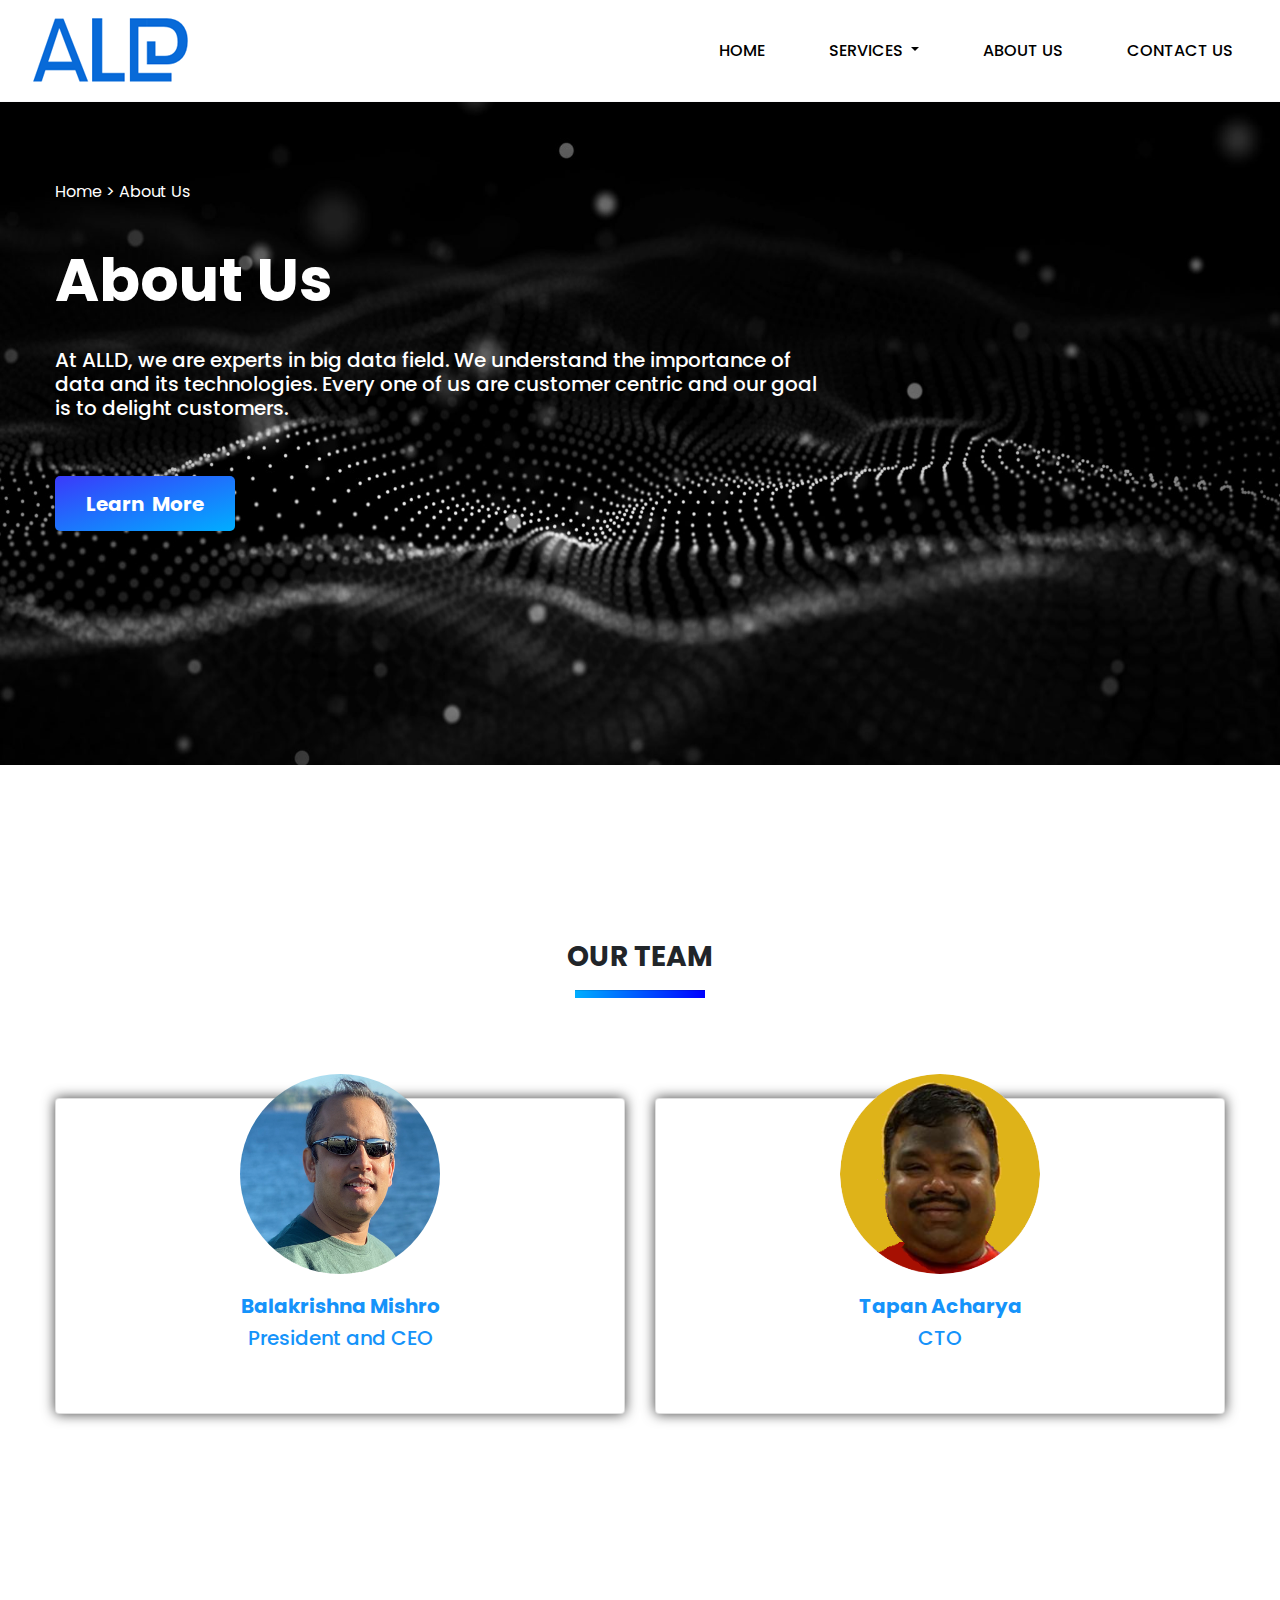
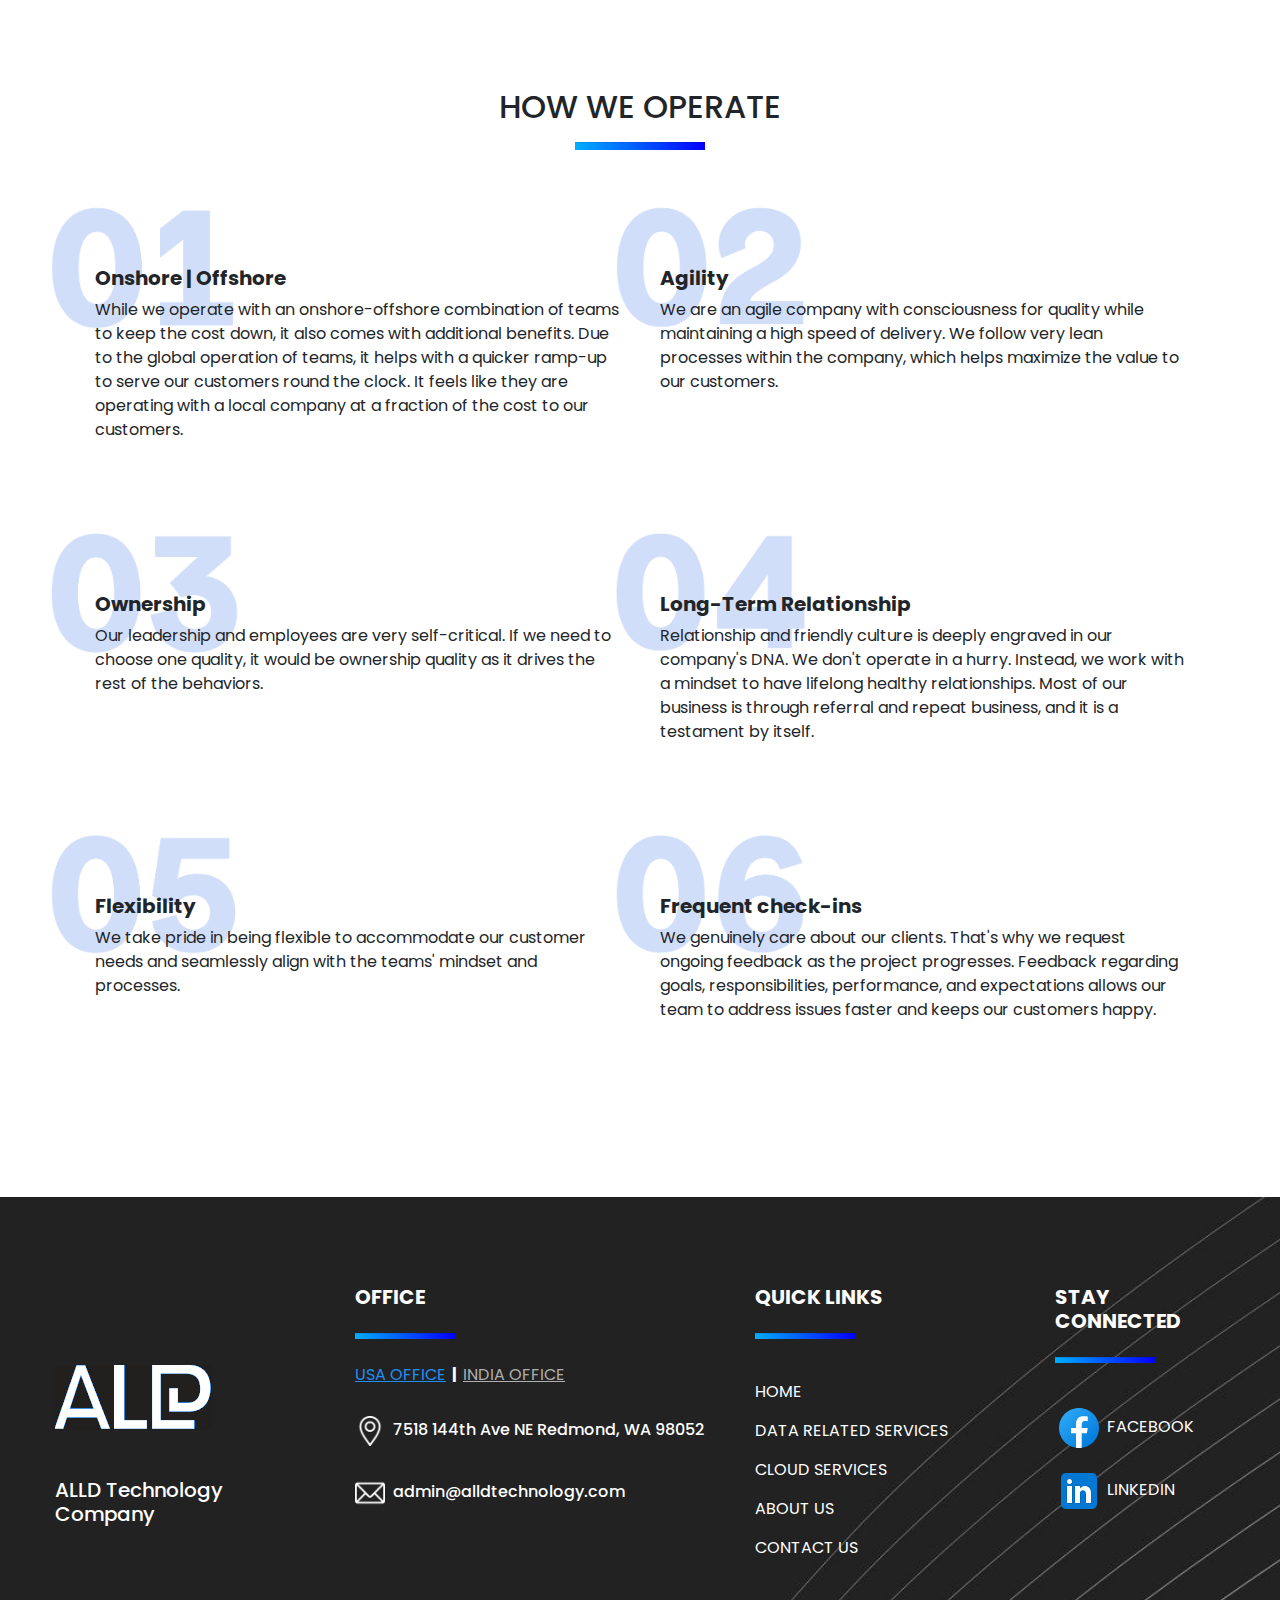
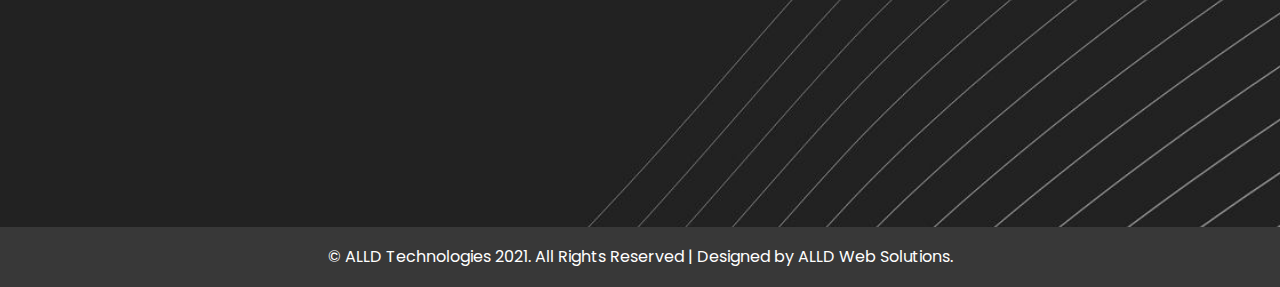
==== commit dabfb594: "Added responsive feature to the site" ====
--- a/aboutUs.html
+++ b/aboutUs.html
@@ -16,9 +16,11 @@
     <link rel="stylesheet" href="css/plugin.css">
     <link rel="stylesheet" href="css/vendor.css">
     <link rel="stylesheet" href="css/common.css">
+    <link rel="stylesheet" href="css/responsive-common.css">
+    <title>ALLD solves ALL DATA problems</title>
     <script src="https://cdn.jsdelivr.net/npm/bootstrap@5.1.3/dist/js/bootstrap.min.js"></script>
     <script src="js/script.js"></script>
-    <title>ALLD solves ALL DATA problems</title>
+</head>
 
 <body>
     <header>
@@ -57,15 +59,17 @@
             </div>
         </nav>
     </header>
-    <section class="services-landing-text"
-        style="position: relative; top: 100px; background-image: url('images/new.jpg.crdownload'); background-size: 100% 100%; opacity: 1; height: 75vh;">
+    <section class="services-landing-text aboutus-text"
+        style="background-image: url('images/new.jpg'); background-size: 100% 100%; opacity: 1;">
         <div class="container">
             <div class="row">
                 <div class="col-md-8" style="position: relative; top: 30px">
                     <p><a href="/">Home</a> > About Us</p><br>
                     <h1><b>About Us</b></h1><br>
-                    <h5>To be written.</h5><br><br>
-                    <button onClick="goDown(600)"><b>Learn&nbsp;
+                    <h5>At ALLD, we are experts in big data field. We understand the importance of data and its
+                        technologies. Every one of us are customer centric and our goal is to delight customers.</h5>
+                    <br><br>
+                    <button onClick="scrollToElement('big')"><b>Learn&nbsp;
                             More</b></button>
                 </div>
             </div>
@@ -77,9 +81,9 @@
             <h3><b>OUR TEAM</b></h3>
             <hr style="width: 130px; height: 7px;">
             <div class="row team">
-                <div class="col-md-4">
+                <div class="col-md-6">
                     <div class="card">
-                        <img src="images/client-img.png" alt="" width="200">
+                        <img src="images/bala1.png" alt="" width="200" height="200">
                         <div class="details">
                             <h5><b>Balakrishna Mishro</b></h5>
                             <h5>President and CEO</h5>
@@ -95,7 +99,18 @@
                             applications and products.</p>
                     </div>
                 </div>
-                <div class="col-md-4">
+                <div class="col-md-6">
+                    <div class="card">
+                        <img src="images/tapan_updated.png" alt="" width="200" height="200">
+                        <div class="details">
+                            <h5><b>Tapan Acharya</b></h5>
+                            <h5>CTO</h5>
+                        </div>
+                        <p>Tapan Acharya was in Microsoft for 13 years and he is an expert in cloud and bigdata
+                            technologies.</p>
+                    </div>
+                </div>
+                <!--<div class="col-md-4">
                     <div class="card">
                         <img src="images/client-img.png" alt="" width="200">
                         <div class="details">
@@ -106,19 +121,7 @@
                             reiciendis enim nobis! Aspernatur placeat tempore in animi, aut incidunt laborum esse
                             temporibus aliquid quo enim deleniti, atque ab?</p>
                     </div>
-                </div>
-                <div class="col-md-4">
-                    <div class="card">
-                        <img src="images/client-img.png" alt="" width="200">
-                        <div class="details">
-                            <h5><b>Name</b></h5>
-                            <h5>Designation</h5>
-                        </div>
-                        <p>Lorem ipsum dolor sit amet, consectetur adipisicing elit. Voluptate repudiandae repellendus
-                            reiciendis enim nobis! Aspernatur placeat tempore in animi, aut incidunt laborum esse
-                            temporibus aliquid quo enim deleniti, atque ab?</p>
-                    </div>
-                </div>
+                </div>-->
             </div>
         </div>
         <div class="container about-work">
@@ -192,14 +195,14 @@
     <footer style="background-image: url('images/service-background.jpeg');">
         <div class="container">
             <div class="row">
-                <div class="col-md-3">
+                <div class="col-md-6 col-lg-3">
                     <div class="footer-spacer"></div>
                     <div class="footer-spacer"></div>
                     <div class="footer-spacer"></div>
                     <img src="images/logo/footer-logo.png" class="img-fluid"><br><br><br>
-                    <h5>ALLD Technology<br>India Private Limited</h5><br>
-                </div>
-                <div class="col-md-4 office">
+                    <h5>ALLD Technology Company</h5><br>
+                </div>
+                <div class="col-md-6 office col-lg-4">
                     <div class="footer-spacer"></div>
                     <h5><b>OFFICE</b></h5>
                     <hr class="hr-footer"><br><br>
@@ -207,15 +210,15 @@
                                     OFFICE</u></button>&nbsp; |
                             &nbsp;<button onclick="changeOffice('INDIA')" id='INDIA'><u>INDIA OFFICE</u></button></b>
                     </h6><br>
-                    <h6><img src="images/logo/location.png" width="30"> &nbsp;<span id="office-address">518 144th Ave
+                    <h6><img src="images/logo/location.png" width="30"> &nbsp;<span id="office-address">7518 144th Ave
                             NE Redmond, WA 98052</span></h6>
                     <br>
-                    <h6><img src="images/logo/email.png" width="30">&nbsp;&nbsp;team@alldtechnology.com</h6>
+                    <h6><img src="images/logo/email.png" width="30">&nbsp;&nbsp;admin@alldtechnology.com</h6>
                     <br>
-                    <h6><img src="images/logo/phone-call.png" width="30">&nbsp;&nbsp;<span id="office-phone">+1
-                            989-234-8892</span></h6>
-                </div>
-                <div class="col-md-3">
+                    <!--<h6><img src="images/logo/phone-call.png" width="30">&nbsp;&nbsp;<span id="office-phone">+1
+                                989-234-8892</span></h6>-->
+                </div>
+                <div class="col-md-6 col-lg-3">
                     <div class="footer-spacer"></div>
                     <h5><b>QUICK LINKS</b></h5>
                     <hr class="hr-footer"><br><br>
@@ -223,17 +226,19 @@
                         <li><a href="/">HOME</a></li>
                         <li><a href="dataServices.html">DATA RELATED SERVICES</a></li>
                         <li><a href="cloudServices.html">CLOUD SERVICES</a></li>
-                        <li><a href="">ABOUT US</a></li>
+                        <!-- <li><a href="/">CAREERS</a></li> -->
+                        <li><a href="aboutUs.html">ABOUT US</a></li>
                         <li><a href="contactus.html">CONTACT US</a></li>
                     </ul>
                 </div>
-                <div class="col-md-2">
+                <div class="col-md-6 col-lg-2">
                     <div class="footer-spacer"></div>
                     <h5><b>STAY CONNECTED</b></h5>
                     <hr class="hr-footer"><br><br>
                     <ul>
                         <li><a href=""><img src="images/logo/icons8-facebook.svg"> FACEBOOK</a></li>
-                        <li><a href=""><img src="images/logo/icons8-linkedin.svg"> LINKEDIN</a></li>
+                        <li><a href="https://www.linkedin.com/company/alld-technology/mycompany/"><img
+                                    src="images/logo/icons8-linkedin.svg"> LINKEDIN</a></li>
                     </ul>
                 </div>
             </div>
@@ -242,5 +247,9 @@
     <div class="copyright">
         <p>© ALLD Technologies 2021. All Rights Reserved | Designed by ALLD Web Solutions.</p>
     </div>
-
+    <script src="js/jquery-3.5.1.min.js"></script>
+    <script src="js/popper.min.js"></script>
+    <script src="js/bootstrap.bundle.min.js"></script>
+    <script src="js/plugin.js"></script>
+    <script src="js/vendor.js"></script>
 </body>--- a/css/common.css
+++ b/css/common.css
@@ -211,15 +211,13 @@
 }
 
 .big {
-    position: relative;
-    top: 200px;
+    margin-top: 100px;
     text-align: center;
 }
 
 .big .technologies {
-    position: relative;
-    top: 100px;
-    height: 100vh;
+    margin-top: 100px;
+    height: auto;
 }
 
 .landing-page {
@@ -230,11 +228,8 @@
 }
 
 .landing-page img {
-    position: absolute;
+    /* position: absolute; */
     height: 100vh;
-    top: 50%;
-    left: 50%;
-    transform: translateX(-50%) translateY(-50%);
     width: 80%;
     z-index: 0;
 }
@@ -309,6 +304,7 @@
     background: rgb(31, 30, 30);
     transition: .2s;
     color: white;
+    margin: 0 auto;
 }
 
 .services .box:hover {
@@ -322,6 +318,8 @@
 .services-landing-text {
     text-align: left;
     color: white;
+    padding-top: 150px;
+    height: 85vh;
 }
 
 .services-landing-text h1 {
@@ -352,14 +350,6 @@
     border: none;
 }
 
-.box-right {
-    float: right;
-}
-
-.box-left {
-    float: left;
-}
-
 .gray-bg {
     text-align: center;
     padding-top: 100px;
@@ -394,7 +384,7 @@
 
 .pics .card {
     transition: .3s;
-    height: 410px;
+    height: 450px;
     width: 360px;
     margin: 0 auto;
 }
@@ -463,19 +453,22 @@
 }
 
 .contact {
-    position: relative;
-    top: 200px;
-    height: calc(100vh + 300px);
+    margin-top: 150px;
+    min-height: 100vh;
+}
+
+.contact .submit {
+    background-image: linear-gradient(to bottom right, rgb(58, 58, 250), rgb(0, 174, 255));
+    /* margin: 30px 0; */
 }
 
 .contact-content {
     margin-top: 50px;
 }
 
-.contact .submit {
-    background-image: linear-gradient(to bottom right, rgb(58, 58, 250), rgb(0, 174, 255));
-}
-
+.contact-address-text{
+    margin: auto 0;
+}
 /* html {
     overflow: scroll;
     overflow-x: hidden;
--- a/css/responsive-common.css
+++ b/css/responsive-common.css
@@ -0,0 +1,209 @@
+@media(max-width: 1160px) {
+    .pics .card {
+        width: 300px;
+        height: 510px;
+    }
+
+    .data-text {
+        height: 100vh;
+    }
+
+    .aboutus-text {
+        height: 100vh;
+    }
+}
+
+@media(max-width: 950px) {
+    .pics .card img {
+        height: 50%;
+    }
+
+    .pics .card {
+        width: 250px;
+        height: 400px;
+    }
+}
+
+
+@media(max-width: 850px) {
+    .services .box {
+        width: 350px !important;
+        margin: 20px auto;
+    }
+}
+
+@media(max-width: 770px) {
+    .landing-page button {
+        top: 70vh
+    }
+
+    .titleText {
+        width: 500px;
+        top: 40vh;
+    }
+
+    .pics .card {
+        width: 350px;
+        margin: 10px auto;
+    }
+
+    .team .card {
+        margin: 20px auto;
+    }
+
+    .contact .submit {
+        background-image: linear-gradient(to bottom right, rgb(58, 58, 250), rgb(0, 174, 255));
+        margin: 30px 0;
+    }
+
+    .contact-address-text {
+        margin: 50px 0;
+    }
+}
+
+@media(max-width: 490px) {
+    .landing-page {
+        height: 90vh;
+    }
+
+    .landing-page img {
+        height: 90vh;
+    }
+
+    .landing-page button {
+        top: 60vh
+    }
+
+    .titleText {
+        width: 300px;
+        top: 35vh;
+    }
+
+    .tabs {
+        text-align: center;
+    }
+
+    .tabs img {
+        width: 180px;
+        margin: 30px 0;
+    }
+
+    .tabs hr {
+        margin-bottom: -15px;
+    }
+
+    .tabs .hr-left {
+        float: none;
+    }
+
+    .tabs .hr-right {
+        float: none;
+    }
+
+    .tabs .left {
+        text-align: center;
+    }
+
+    .tabs .right {
+        text-align: center;
+    }
+
+    .services {
+        text-align: center;
+    }
+
+    .services .box {
+        width: 80% !important;
+        height: auto !important;
+        padding: 30px 0 10px 0;
+        margin: 5px auto;
+    }
+
+    .box-right {
+        float: none;
+    }
+
+    .box-left {
+        float: none;
+    }
+
+    footer {
+        text-align: center;
+    }
+
+    footer hr {
+        float: none;
+    }
+
+    footer ul {
+        margin-top: -20px
+    }
+
+    /* Data related services */
+
+    .services-landing-text {
+        padding-top: 60px;
+        height: 80vh;
+    }
+
+    .services-landing-text h1 {
+        font-size: 40px;
+    }
+
+    .services-landing-text h5 {
+        font-size: 20px;
+    }
+
+    .services-landing-text button {
+        width: 150px;
+        height: 45px;
+        border: none;
+        border-radius: 5px;
+        background-image: linear-gradient(to bottom right, rgb(58, 58, 250), rgb(0, 174, 255));
+        color: white;
+        font-size: 16px;
+    }
+
+    .data-text{
+        height: 90vh;
+    }
+
+    .aboutus-text{
+        height: 90vh;
+    }
+
+    .big {
+        top: 50px;
+    }
+
+    .pics .card {
+        transition: .3s;
+        height: auto;
+        width: 80%;
+        margin: 10px auto;
+    }
+
+    /* Cloud services */
+    .cloud-text {
+        padding-top: 100px;
+    }
+
+    /* About us */
+    .team .card {
+        margin: 20px auto;
+    }
+
+    /* Contact us */
+    .contact-text {
+        padding-top: 100px;
+    }
+
+    .contact .submit {
+        background-image: linear-gradient(to bottom right, rgb(58, 58, 250), rgb(0, 174, 255));
+        margin: 30px 0;
+    }
+
+    .contact-address-text {
+        margin: 50px 0;
+    }
+}